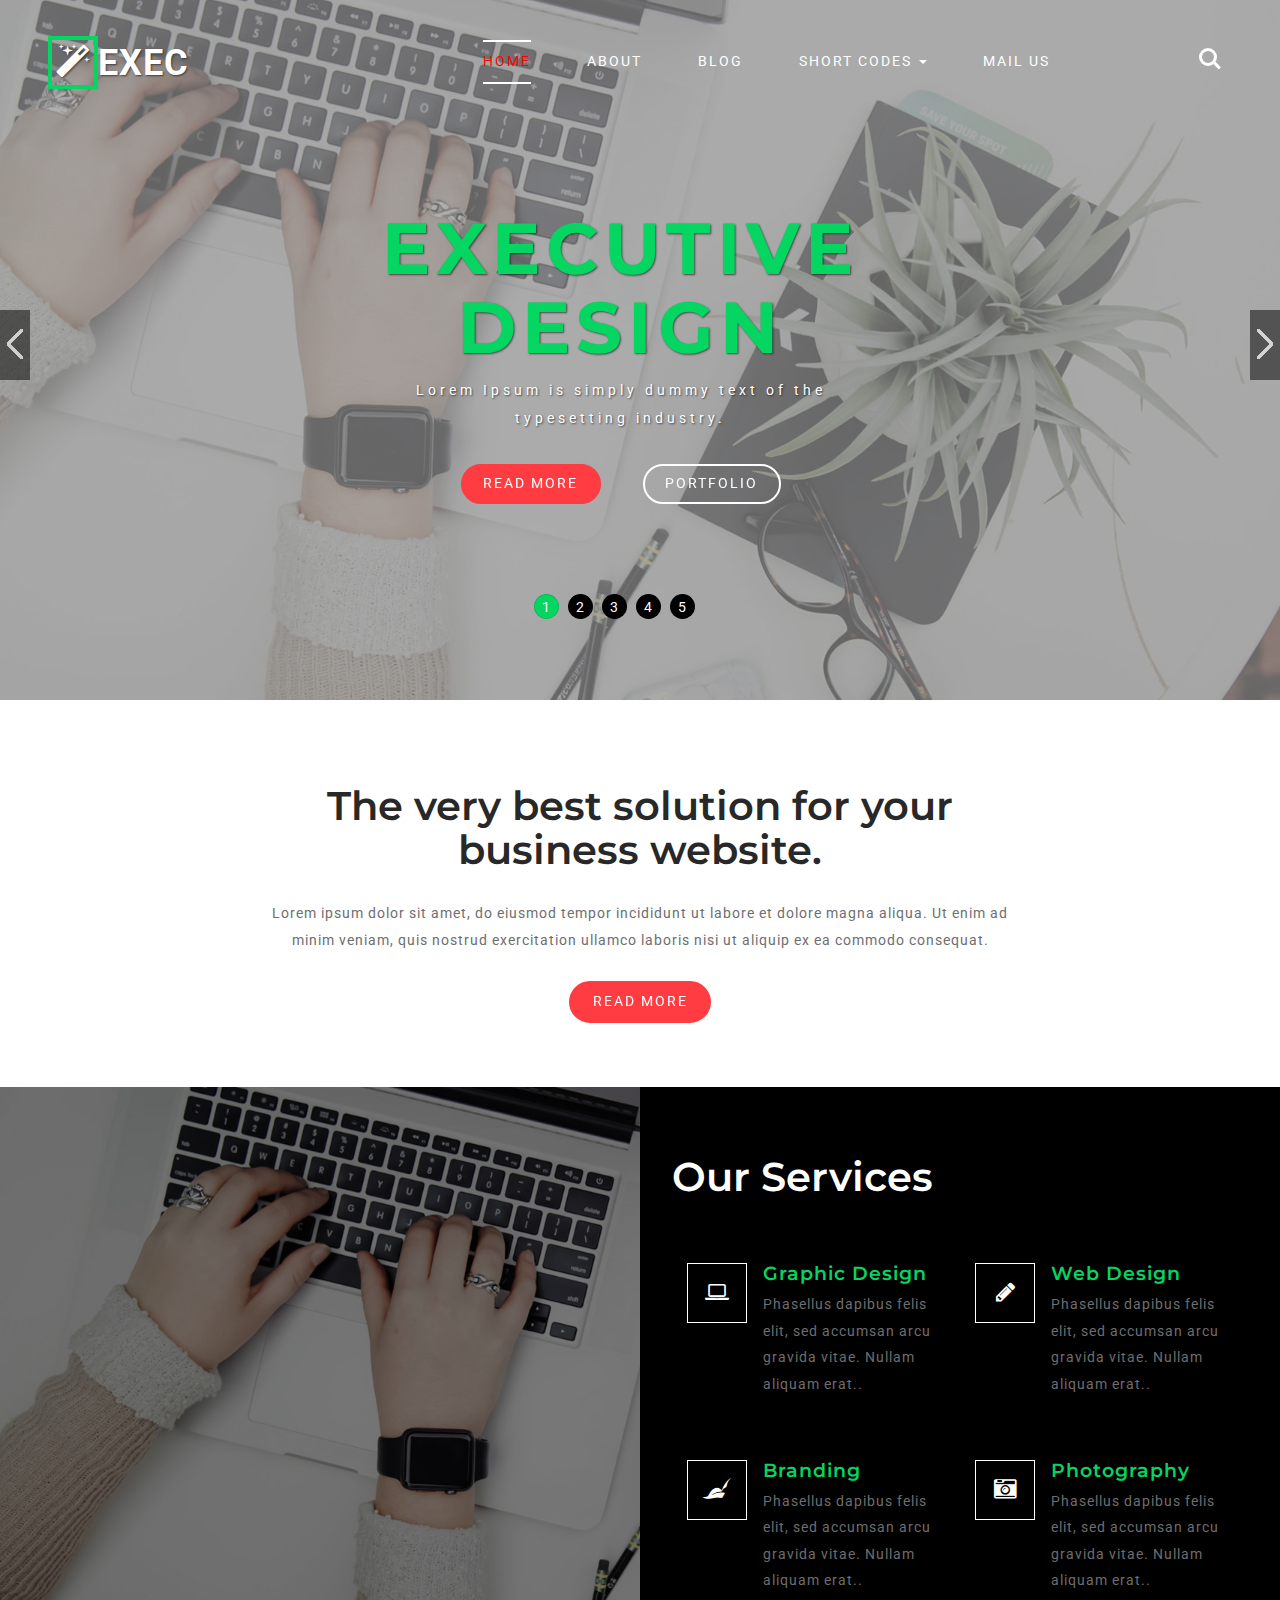
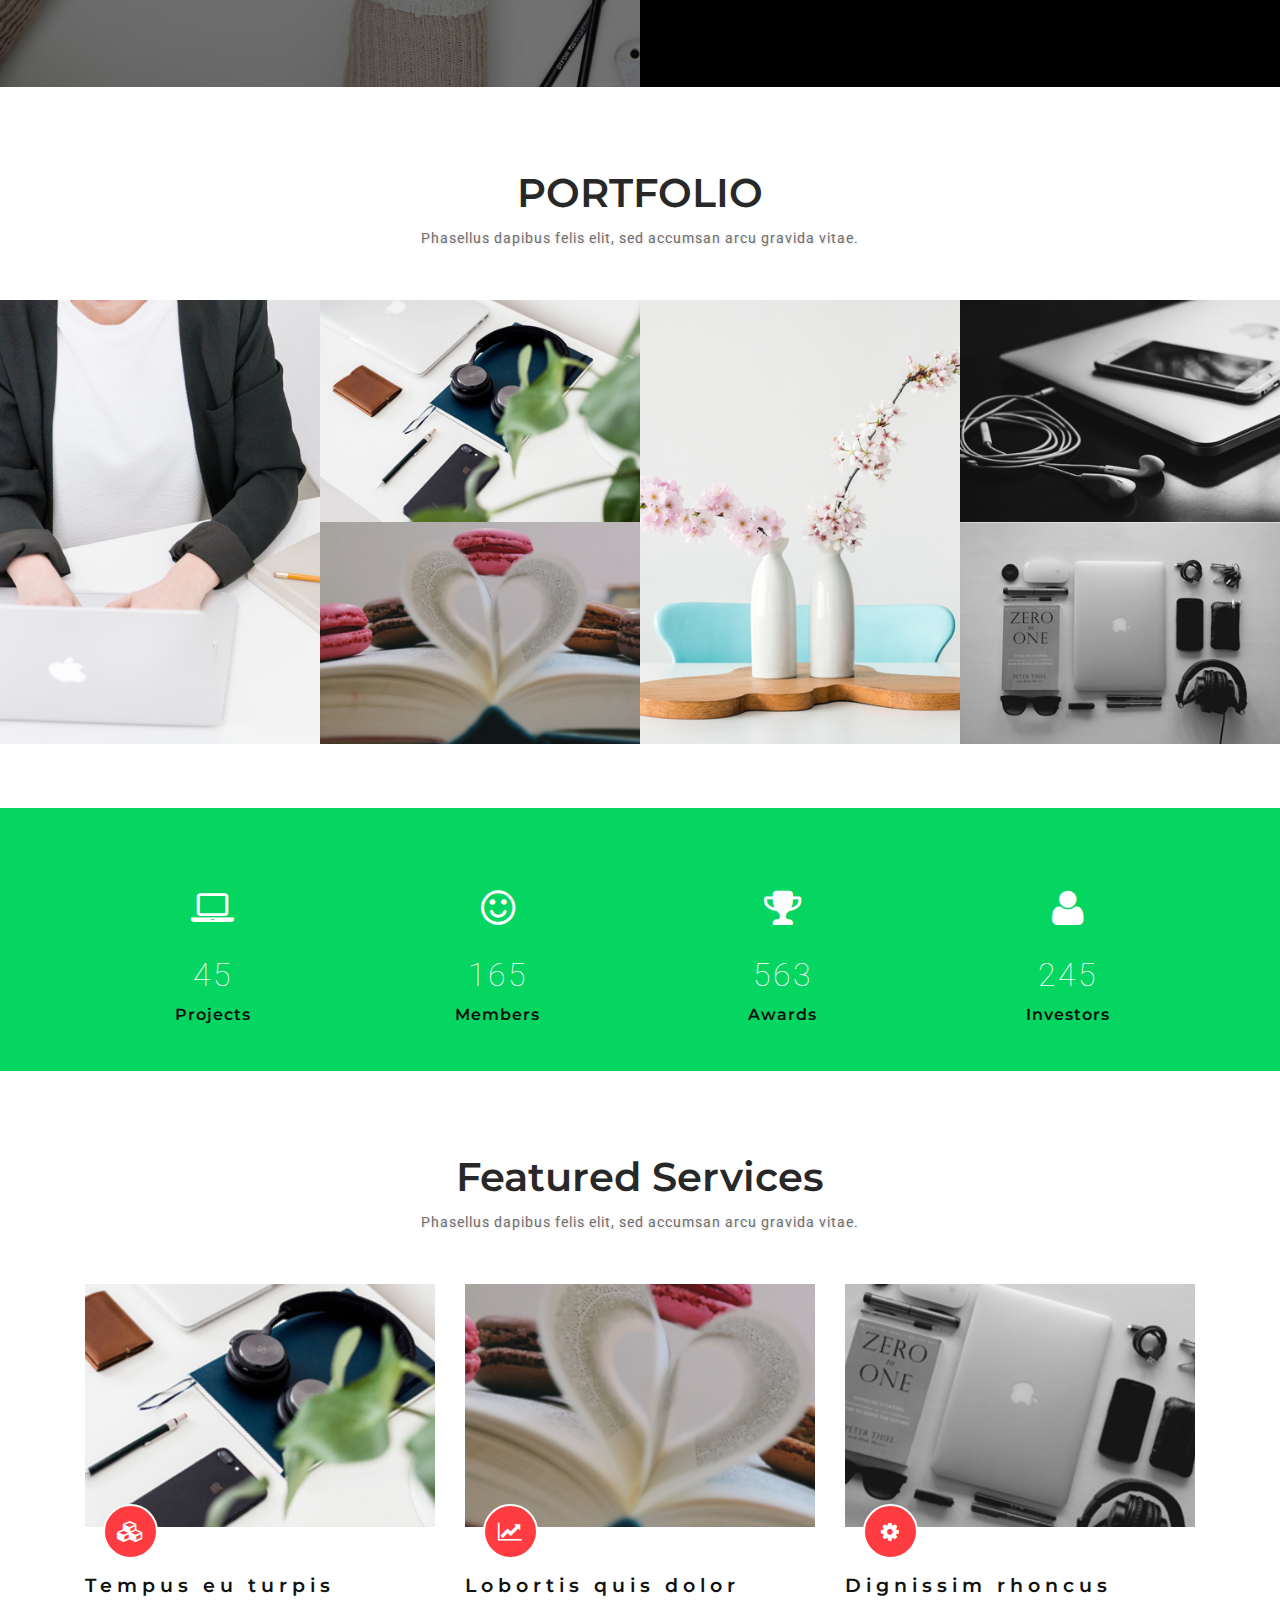
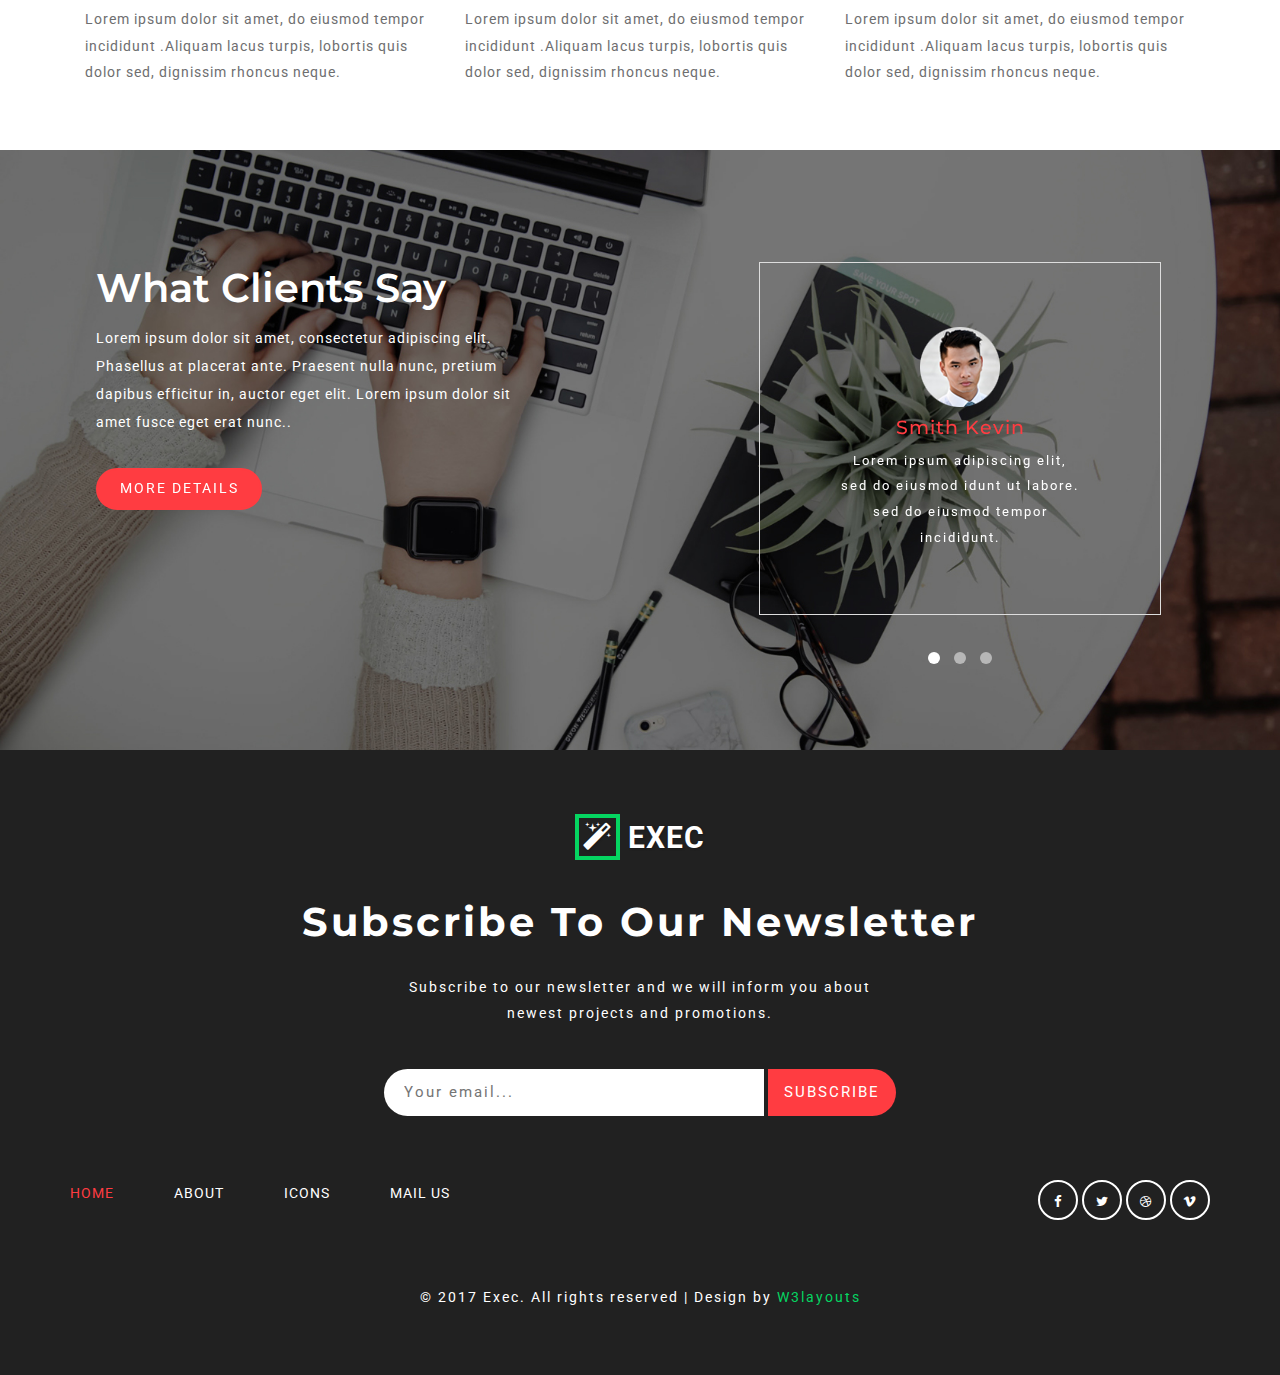
==== index.html @ f1c74ee4 "initial commit" ====
<!--A Design by W3layouts
Author: W3layout
Author URL: http://w3layouts.com
License: Creative Commons Attribution 3.0 Unported
License URL: http://creativecommons.org/licenses/by/3.0/
-->
<!DOCTYPE html>
<html lang="en">

<head>
	<title>Exec a Corporate Category Bootstrap responsive Website Template | Home :: w3layouts</title>
	<meta name="viewport" content="width=device-width, initial-scale=1">
	<meta charset="utf-8">
	<meta name="keywords" content="Exec Responsive web template, Bootstrap Web Templates, Flat Web Templates, Android Compatible web template, 
Smartphone Compatible web template, free webdesigns for Nokia, Samsung, LG, SonyEricsson, Motorola web design" />
	<script type="application/x-javascript">
		addEventListener("load", function () {
			setTimeout(hideURLbar, 0);
		}, false);

		function hideURLbar() {
			window.scrollTo(0, 1);
		}
	</script>
	<!-- bootstrap-css -->
	<link href="css/bootstrap.css" rel="stylesheet" type="text/css" media="all" />
	<!--// bootstrap-css -->
	<!-- css -->
	<link rel="stylesheet" href="css/style.css" type="text/css" media="all" />
	<!--// css -->
	<link rel="stylesheet" href="css/owl.carousel.css" type="text/css" media="all">
	<!-- font-awesome icons -->
	<link href="css/font-awesome.css" rel="stylesheet">
	<!-- //font-awesome icons -->
	<!-- font -->
	<link href="//fonts.googleapis.com/css?family=Montserrat:200,200i,300,400,400i,500,600,700" rel="stylesheet">
	<link href="//fonts.googleapis.com/css?family=Roboto:100,100i,300,300i,400,400i,500,500i,700,700i,900,900i" rel="stylesheet">
	<!-- //font -->

	<!-- light-box -->
	<link rel="stylesheet" href="css/poposlides.css">
	<!-- //light-box -->
</head>

<body>
	<div class="main_agileits" id="page">
		<div class="agile_wthree_nav">
			<nav class="navbar navbar-default">
				<div class="navbar-header navbar-left">
					<button type="button" class="navbar-toggle collapsed" data-toggle="collapse" data-target="#bs-example-navbar-collapse-1">
							<span class="sr-only">Toggle navigation</span>
							<span class="icon-bar"></span>
							<span class="icon-bar"></span>
							<span class="icon-bar"></span>
						</button>
					<h1><a class="navbar-brand" href="index.html"><span><i class="fa fa-magic" aria-hidden="true"></i></span>Exec</a></h1>
				</div>
				<!-- Collect the nav links, forms, and other content for toggling -->

				<div class="collapse navbar-collapse navbar-right" id="bs-example-navbar-collapse-1">
					<nav class="link-effect-8" id="link-effect-8">
						<ul class="nav navbar-nav">
							<li class="active"><a href="index.html">Home</a></li>
							<li><a href="about.html">About</a></li>
							<li><a href="blog.html">Blog</a></li>
							<li class="dropdown">
								<a href="#" class="dropdown-toggle" data-toggle="dropdown">Short Codes <b class="caret"></b></a>
								<ul class="dropdown-menu agile_short_dropdown">
									<li><a href="icons.html">Web Icons</a></li>
									<li><a href="typography.html">Typography</a></li>
								</ul>
							</li>
							<li><a href="mail.html">Mail Us</a></li>
						</ul>
					</nav>
				</div>
				<div class="agile_search">
					<!-- cd-search -->
					<div class="cd-main-header">
						<ul class="cd-header-buttons">
							<li><a class="cd-search-trigger" href="#cd-search"> <span></span></a></li>
						</ul>
						<!-- cd-header-buttons -->
					</div>
					<div id="cd-search" class="cd-search agileinfo">
						<form action="#" method="post">
							<input name="Search" type="search" placeholder="Click enter after typing...">
						</form>
					</div>
					<!-- //cd-search -->

				</div>
			</nav>

		</div>

		</nav>
		<div class="s1">
			<h3>Executive Design</h3>
			<p> Lorem Ipsum is simply dummy text of the typesetting industry.</p>
			<div class="w3-button">
				<div class="w3ls-button">
					<a href="single.html" class="hvr-shutter-out-vertical">Read More</a>
				</div>
				<div class="w3l-button">
					<a href="#portfolio" class="hvr-shutter-out-vertical scroll ">Portfolio</a>
				</div>
				<div class="clearfix"> </div>
			</div>

		</div>

		<div class="slides-box">
			<ul class="slides">
				<li style="background: url(images/banner.jpg) center">
				</li>
				<li style="background: url(images/banner1.jpg)center"></li>
				<li style="background: url(images/banner3.jpg) center"></li>
				<li style="background: url(images/banner2.jpg)center"></li>
				<li style="background: url(images/banner1.jpg)center"></li>
			</ul>
		</div>
	</div>
	<!-- /banner_bottom_w3ls_agile -->
	<div class="banner_bottom_w3ls_agile">
		<div class="banner_bottom_w3ls_info">
			<h2 class="agile_heading">The very best solution for your business website.</h2>
			<p>Lorem ipsum dolor sit amet, do eiusmod tempor incididunt ut labore et dolore magna aliqua. Ut enim ad minim veniam, quis
				nostrud exercitation ullamco laboris nisi ut aliquip ex ea commodo consequat.</p>
			<div class="agileits-button">
				<a href="single.html" class="read hvr-shutter-out-vertical">Read More</a>
			</div>
		</div>
	</div>
	<!-- //banner_bottom_w3ls_agile -->
	<!-- /services -->
	<div class="agile_services">
		<div class="col-md-6 agile_services_img_wthree">
		</div>
		<div class="col-md-6 agile_inner_grids">
			<h3 class="agile_heading two">Our Services</h3>
			<div class="w3ls-markets-grid_top">
				<div class="col-md-6 w3ls-markets-grid">
					<div class="agileits-icon-grid">
						<div class="icon-left">
							<i class="fa fa-laptop" aria-hidden="true"></i>
						</div>
						<div class="icon-right">
							<h5>Graphic Design </h5>
							<p>Phasellus dapibus felis elit, sed accumsan arcu gravida vitae. Nullam aliquam erat..</p>
						</div>
						<div class="clearfix"> </div>

					</div>
				</div>
				<div class="col-md-6 w3ls-markets-grid">
					<div class="agileits-icon-grid">
						<div class="icon-left">
							<i class="fa fa-pencil" aria-hidden="true"></i>
						</div>
						<div class="icon-right">
							<h5>Web Design</h5>
							<p>Phasellus dapibus felis elit, sed accumsan arcu gravida vitae. Nullam aliquam erat..</p>
						</div>
						<div class="clearfix"> </div>

					</div>
				</div>
				<div class="col-md-6 w3ls-markets-grid">
					<div class="agileits-icon-grid">
						<div class="icon-left">
							<i class="fa fa-pied-piper" aria-hidden="true"></i>
						</div>
						<div class="icon-right">
							<h5> Branding </h5>
							<p>Phasellus dapibus felis elit, sed accumsan arcu gravida vitae. Nullam aliquam erat..</p>
						</div>
						<div class="clearfix"> </div>

					</div>
				</div>
				<div class="col-md-6 w3ls-markets-grid">
					<div class="agileits-icon-grid">
						<div class="icon-left">
							<i class="fa fa-camera-retro" aria-hidden="true"></i>
						</div>
						<div class="icon-right">
							<h5>Photography</h5>
							<p>Phasellus dapibus felis elit, sed accumsan arcu gravida vitae. Nullam aliquam erat..</p>
						</div>
						<div class="clearfix"> </div>

					</div>
				</div>
				<div class="clearfix"> </div>
			</div>
		</div>
		<div class="clearfix"> </div>
	</div>
	<!-- //services -->
	<div class="portfolio-agileinfo" id="portfolio">
		<h3 class="agile_heading">Portfolio</h3>
		<p class="sub_cap">Phasellus dapibus felis elit, sed accumsan arcu gravida vitae.</p>
		<div class="agile_inner_info">
			<div class="agile_port_w3ls_info">
				<div class="col-md-6 portfolio-grids_left">
					<div class="col-md-6 portfolio-grids" data-aos="zoom-in">
						<a href="images/g1.jpg" class="b-link-stripe b-animate-go lightninBox" data-lb-group="1">
								<img src="images/g1.jpg" class="img-responsive" alt="w3ls" />
								<div class="b-wrapper two">
									<i class="fa fa-magic" aria-hidden="true"></i>
									
								</div>
							</a>
					</div>
					<div class="col-md-6 portfolio-grids" data-aos="zoom-in">
						<a href="images/g2.jpg" class="b-link-stripe b-animate-go lightninBox" data-lb-group="1">
								<img src="images/g2.jpg" class="img-responsive" alt="w3ls" />
								<div class="b-wrapper">
								<i class="fa fa-magic" aria-hidden="true"></i>
									
								</div>
							</a>
					</div>
					<div class="col-md-6 portfolio-grids" data-aos="zoom-in">
						<a href="images/g3.jpg" class="b-link-stripe b-animate-go lightninBox" data-lb-group="1">
								<img src="images/g3.jpg" class="img-responsive" alt="w3ls" />
								<div class="b-wrapper">
									<i class="fa fa-magic" aria-hidden="true"></i>
									
								</div>
							</a>
					</div>
				</div>
				<div class="col-md-6 portfolio-grids_left">
					<div class="col-md-6 portfolio-grids" data-aos="zoom-in">
						<a href="images/g5.jpg" class="b-link-stripe b-animate-go lightninBox" data-lb-group="1">
								<img src="images/g5.jpg" class="img-responsive" alt="w3ls" />
								<div class="b-wrapper two">
									<i class="fa fa-magic" aria-hidden="true"></i>
									
								</div>
							</a>
					</div>
					<div class="col-md-6 portfolio-grids" data-aos="zoom-in">
						<a href="images/g4.jpg" class="b-link-stripe b-animate-go lightninBox" data-lb-group="1">
								<img src="images/g4.jpg" class="img-responsive" alt="w3ls" />
								<div class="b-wrapper">
									<i class="fa fa-magic" aria-hidden="true"></i>
									
								</div>
							</a>
					</div>
					<div class="col-md-6 portfolio-grids" data-aos="zoom-in">
						<a href="images/g6.jpg" class="b-link-stripe b-animate-go lightninBox" data-lb-group="1">
								<img src="images/g6.jpg" class="img-responsive" alt="w3ls" />
								<div class="b-wrapper">
									<i class="fa fa-magic" aria-hidden="true"></i>
									
								</div>
							</a>
					</div>
				</div>
				<div class="clearfix"> </div>
			</div>
		</div>
	</div>
	<!-- stats -->
	<div class="stats" id="stats">
		<div class="container">
			<div class="agile_inner_info_stats">
				<div class="col-md-3 w3layouts_stats_left w3_counter_grid">
					<i class="fa fa-laptop" aria-hidden="true"></i>
					<p class="counter">45</p>
					<h3>Projects</h3>
				</div>
				<div class="col-md-3 w3layouts_stats_left w3_counter_grid1">
					<i class="fa fa-smile-o" aria-hidden="true"></i>
					<p class="counter">165</p>
					<h3>Members</h3>
				</div>
				<div class="col-md-3 w3layouts_stats_left w3_counter_grid2">
					<i class="fa fa-trophy" aria-hidden="true"></i>
					<p class="counter">563</p>
					<h3>Awards</h3>
				</div>
				<div class="col-md-3 w3layouts_stats_left w3_counter_grid3">
					<i class="fa fa-user" aria-hidden="true"></i>
					<p class="counter">245</p>
					<h3>Investors</h3>
				</div>
				<div class="clearfix"> </div>
			</div>
		</div>
	</div>
	<!-- //stats -->
	<!-- /services -->
	<div class="featured_services">
		<div class="container">
			<h3 class="agile_heading">Featured Services</h3>
			<p class="sub_cap">Phasellus dapibus felis elit, sed accumsan arcu gravida vitae.</p>
			<div class="agile_inner_info">
				<div class="col-md-4 w3_agile_services_grid">
					<div class="agile_services_grid">
						<div class="hover06 column">
							<div>
								<figure><img src="images/g2.jpg" alt=" " class="img-responsive"></figure>
							</div>
						</div>
						<div class="agile_services_grid_pos">
							<i class="fa fa-cubes" aria-hidden="true"></i>
						</div>
					</div>
					<h4>Tempus eu turpis</h4>
					<p>Lorem ipsum dolor sit amet, do eiusmod tempor incididunt .Aliquam lacus turpis, lobortis quis dolor sed, dignissim rhoncus
						neque.
					</p>
				</div>
				<div class="col-md-4 w3_agile_services_grid">
					<div class="agile_services_grid">
						<div class="hover06 column">
							<div>
								<figure><img src="images/g3.jpg" alt=" " class="img-responsive"></figure>
							</div>
						</div>
						<div class="agile_services_grid_pos">
							<i class="fa fa-line-chart" aria-hidden="true"></i>
						</div>
					</div>
					<h4>Lobortis quis dolor</h4>
					<p>Lorem ipsum dolor sit amet, do eiusmod tempor incididunt .Aliquam lacus turpis, lobortis quis dolor sed, dignissim rhoncus
						neque.
					</p>
				</div>
				<div class="col-md-4 w3_agile_services_grid">
					<div class="agile_services_grid">
						<div class="hover06 column">
							<div>
								<figure><img src="images/g6.jpg" alt=" " class="img-responsive"></figure>
							</div>
						</div>
						<div class="agile_services_grid_pos">
							<i class="fa fa-cog" aria-hidden="true"></i>
						</div>
					</div>
					<h4>Dignissim rhoncus</h4>
					<p>Lorem ipsum dolor sit amet, do eiusmod tempor incididunt .Aliquam lacus turpis, lobortis quis dolor sed, dignissim rhoncus
						neque.
					</p>
				</div>
				<div class="clearfix"> </div>
			</div>
		</div>
	</div>
	<!-- //services -->
	<!-- /testimonials-->
	<div class="agile_testimonials">
		<div class="col-md-6 testmonial_agile_info">
			<h3 class="agile_heading two">What Clients Say</h3>
			<p>Lorem ipsum dolor sit amet, consectetur adipiscing elit. Phasellus at placerat ante. Praesent nulla nunc, pretium dapibus
				efficitur in, auctor eget elit. Lorem ipsum dolor sit amet fusce eget erat nunc..</p>
			<div class="agileits-button two">
				<a href="single.html" class="read scroll hvr-shutter-out-vertical">More Details</a>
			</div>
		</div>
		<div class="col-md-6 clients_agile_slider">
			<div id="owl-demo" class="owl-carousel owl-theme">
				<div class="item">
					<div class="agile_tesimonials_content">
						<div class="about-midd-main">
							<img class="agile-img" src="images/t1.png" alt=" " class="img-responsive">
							<h4>Smith Kevin</h4>
							<p> Lorem ipsum adipiscing elit, sed do eiusmod idunt ut labore. sed do eiusmod tempor incididunt.</p>
						</div>
					</div>
				</div>
				<div class="item">
					<div class="agile_tesimonials_content">
						<div class="about-midd-main">
							<img class="agile-img" src="images/t2.png" alt=" " class="img-responsive">
							<h4>Laura Hill</h4>
							<p> Lorem ipsum adipiscing elit, sed do eiusmod idunt ut labore. sed do eiusmod tempor incididunt.</p>
						</div>
					</div>
				</div>
				<div class="item">
					<div class="agile_tesimonials_content">
						<div class="about-midd-main">
							<img class="agile-img" src="images/t3.png" alt=" " class="img-responsive">
							<h4>Thomson Doe</h4>
							<p> Lorem ipsum adipiscing elit, sed do eiusmod idunt ut labore. sed do eiusmod tempor incididunt.</p>
						</div>
					</div>
				</div>

			</div>
			<div class="clearfix"> </div>
		</div>
		<div class="clearfix"> </div>
	</div>
	<!-- //testimonials-->
	<!-- footer -->
	<div class="footer">
		<div class="container">
			<h2><a href="index.html"><i class="fa fa-magic" aria-hidden="true"></i>  Exec</a></h2>
			<h3>Subscribe To Our Newsletter</h3>
			<p class="footer_info_w3ls_agile">Subscribe to our newsletter and we will inform you about newest projects and promotions.</p>
			<form action="#" method="post">
				<input type="email" name="email" placeholder="Your email..." required="">
				<input type="submit" value="Subscribe">
			</form>
			<div class="agileits_w3layouts_nav">
				<div class="agileits_w3layouts_nav_left">
					<ul>
						<li class="active"><a href="index.html">Home</a></li>
						<li><a href="about.html">About</a></li>
						<li><a href="icons.html">Icons</a></li>
						<li><a href="mail.html">Mail Us</a></li>
					</ul>
				</div>
				<div class="agileits_w3layouts_nav_right">
					<ul>
						<li><a href="#" class="w3_agile_facebook"><i class="fa fa-facebook" aria-hidden="true"></i></a></li>
						<li><a href="#" class="agile_twitter"><i class="fa fa-twitter" aria-hidden="true"></i></a></li>
						<li><a href="#" class="w3_agile_dribble"><i class="fa fa-dribbble" aria-hidden="true"></i></a></li>
						<li><a href="#" class="w3_agile_vimeo"><i class="fa fa-vimeo" aria-hidden="true"></i></a></li>
					</ul>
				</div>
				<div class="clearfix"> </div>
			</div>
			<p>© 2017 Exec. All rights reserved | Design by <a href="http://w3layouts.com/">W3layouts</a></p>
		</div>
	</div>
	<!-- //footer -->
	<script src="js/jquery-2.1.4.min.js"></script>
	<script src="js/search.js"></script>
	<script src="js/poposlides.js">
	</script>
	<script>
		$(".slides").poposlides();
	</script>
		<!-- js for portfolio lightbox -->
	<script src="js/jquery.chocolat.js "></script>
	<link rel="stylesheet " href="css/chocolat.css " type="text/css " media="screen ">
	<!--light-box-files -->
	<script type="text/javascript ">
		$(function () {
			$('.portfolio-grids a').Chocolat();
		});
	</script>
	<!-- /js for portfolio lightbox -->
	<!-- stats -->
	<script src="js/jquery.waypoints.min.js"></script>
	<script src="js/jquery.countup.js"></script>
	<script>
		$('.counter').countUp();
	</script>
	<!-- //stats -->
	<!-- start-smooth-scrolling -->
	<script type="text/javascript" src="js/move-top.js"></script>
	<script type="text/javascript" src="js/easing.js"></script>
	<script type="text/javascript">
		jQuery(document).ready(function ($) {
			$(".scroll").click(function (event) {
				event.preventDefault();
				$('html,body').animate({
					scrollTop: $(this.hash).offset().top
				}, 1000);
			});
		});
	</script>
	<!-- start-smooth-scrolling -->
	<!-- here stars scrolling icon -->
	<script type="text/javascript">
		$(document).ready(function () {
			/*
				var defaults = {
				containerID: 'toTop', // fading element id
				containerHoverID: 'toTopHover', // fading element hover id
				scrollSpeed: 1200,
				easingType: 'linear' 
				};
			*/

			$().UItoTop({
				easingType: 'easeOutQuart'
			});

		});
	</script>
	<!-- //here ends scrolling icon -->


	<!-- carousel -->
	<script src="js/owl.carousel.js"></script>
	<script>
		$(document).ready(function () {
			$("#owl-demo").owlCarousel({
				items: 1,
				itemsDesktop: [768, 1],
				itemsDesktopSmall: [414, 1],
				lazyLoad: true,
				autoPlay: true,
				navigation: true,

				navigationText: false,
				pagination: true,

			});

		});
	</script>
	<!-- //carousel -->
	<script src="js/bootstrap.js"></script>
</body>

</html>
---- css/style.css ----
/*--A Design by W3layouts 
Author: W3layout
Author URL: http://w3layouts.com
License: Creative Commons Attribution 3.0 Unported
License URL: http://creativecommons.org/licenses/by/3.0/
--*/

body a {
	transition: 0.5s all;
	-webkit-transition: 0.5s all;
	-o-transition: 0.5s all;
	-moz-transition: 0.5s all;
	-ms-transition: 0.5s all;
	font-family: 'Roboto', sans-serif;
}

html,
body {
	font-size: 100%;
	font-family: 'Roboto', sans-serif;
}

body {
	background: #FFFFFF;
}

h1,
h2,
h3,
h4,
h5,
h6 {
	font-family: 'Montserrat', sans-serif;
}

p {
	margin: 0;
	letter-spacing: 1px;
	font-family: 'Roboto', sans-serif;
}

ul {
	margin: 0;
	padding: 0;
}

p,
ul,
ol {
	font-size: 14px;
	letter-spacing: 1px;
	color: #6e6e6f;
	line-height: 1.9em;
}

.background-video {
	position: fixed;
	background-size: cover;
	-webkit-background-size: cover;
	-moz-background-size: cover;
	-o-background-size: cover;
	width: 100%;
	height: 100%;
}

input[type="submit"],
a,
.nbs-flexisel-nav-left,
.nbs-flexisel-nav-right {
	transition: .5s ease-in;
	-webkit-transition: .5s ease-in;
	-moz-transition: .5s ease-in;
	-o-transition: .5s ease-in;
	-ms-transition: .5s ease-in;
}

a:hover {
	text-decoration: none;
}


/*-- nav --*/

.agile_wthree_nav {
	position: absolute;
	z-index: 999;
	width: 100%;
	margin: 0 auto;
	padding: 0em 3em;
}


/*-- nav --*/

.navbar-default {
	background: none;
	border: none;
}

.navbar {
	margin-bottom: 0;
}

.navbar-brand {
	font-size: 1em;
	line-height: 73px;
	text-transform: uppercase;
	letter-spacing: 1px;
	font-weight: bold;
	padding: 15px 0;
}

.navbar-brand span {
	line-height: 30px;
	padding: 0px 5px;
	display: inline-block;
	border: 4px solid #05d561;
}

.navbar-brand span i {
	line-height: 37px;
}

.navbar-default .navbar-brand,
.navbar-default .navbar-brand:hover,
.navbar-default .navbar-brand:focus {
	color: #0b0d0c;
}

.navbar-default .navbar-nav>.active>a,
.navbar-default .navbar-nav>.active>a:hover,
.navbar-default .navbar-nav>.active>a:focus {
	color: #ff0101;
	background: none;
}

.navbar-collapse {
	padding: 0;
	border-top: none;
	box-shadow: none;
}

.navbar-default .navbar-collapse,
.navbar-default .navbar-form {
	border: none;
}

.navbar-right {
	float: left !important;
	margin-right: 0;
	margin-left: 0em;
}

.navbar-nav {
	float: left;
	margin: 1.7em 0em 0 6em;
}

.navbar-default .navbar-nav>li>a:hover,
.navbar-default .navbar-nav>li>a:focus {
	color: #ff0101;
}

.nav>li>a {
	font-family: 'Cabin Condensed', sans-serif;
}

.agileits_w3layouts_sign_in {
	float: right;
	margin-top: 2em;
}

.agileits_w3layouts_sign_in a {
	padding: 0.6em 2em;
	color: #fff;
	background: #000;
	text-decoration: none;
	letter-spacing: 2px;
	border-radius: 4px;
	-webkit-border-radius: 4px;
	-o-border-radius: 4px;
	-moz-border-radius: 4px;
}

.agileits_w3layouts_sign_in a:hover {
	color: #ffce14;
}

nav.navbar.navbar-default {
	margin-top: 1em;
}

.navbar-default .navbar-nav>.open>a,
.navbar-default .navbar-nav>.open>a:hover,
.navbar-default .navbar-nav>.open>a:focus {
	background: none!important;
}

.navbar-default .navbar-nav>.open>a,
.navbar-default .navbar-nav>.open>a:hover,
.navbar-default .navbar-nav>.open>a:focus {
	color: #fff;
}

.navbar-default .navbar-brand,
.navbar-default .navbar-brand:hover,
.navbar-default .navbar-brand:focus {
	color: #fff;
}


/*-- //nav --*/

.agile_short_dropdown {
	border-radius: 0;
	background: #ffffff;
	text-align: center;
	padding: 0;
	border: none;
}

.agile_short_dropdown li a {
	text-transform: uppercase;
	color: #212121;
	font-size: 13px;
	font-weight: 600;
	padding: .8em 0;
}

.agile_short_dropdown>li>a:hover {
	color: #fff;
	text-decoration: none;
	background-color: #ff0101;
}

.link-effect-8 ul.nav li a {
	-moz-transition: ease-out 0.3s 0.1s;
	-o-transition: ease-out 0.3s 0.1s;
	-webkit-transition: ease-out 0.3s;
	-webkit-transition-delay: 0.1s;
	transition: ease-out 0.3s 0.1s;
}

.link-effect-8 ul.nav li a::before {
	height: 2px;
	width: 100%;
	background: #797878;
	content: "";
	position: absolute;
	left: 0;
	top: 0;
	visibility: hidden;
	-moz-transition: 0.3s;
	-o-transition: 0.3s;
	-webkit-transition: 0.3s;
	transition: 0.3s;
}

.link-effect-8 ul.nav li a::after {
	height: 2px;
	width: 100%;
	content: "";
	position: absolute;
	left: 0;
	top: 100%;
	visibility: hidden;
	-moz-transition: 0.3s;
	-o-transition: 0.3s;
	-webkit-transition: 0.3s;
	transition: 0.3s;
}

.link-effect-8 ul.nav li a:hover::before,
.navbar-default .navbar-nav>.active>a::before {
	visibility: visible;
	top: 100%;
	background: white;
}

.link-effect-8 ul.nav li a:hover::after,
.navbar-default .navbar-nav>.active>a::after {
	visibility: visible;
	top: 0;
	background: white;
}


/*-- //nav --*/


/*-- search --*/

.cd-main-header {
	/* Force Hardware Acceleration in WebKit */
	-webkit-transform: translateZ(0);
	-moz-transform: translateZ(0);
	-ms-transform: translateZ(0);
	-o-transform: translateZ(0);
	transform: translateZ(0);
}

.cd-main-header {
	-webkit-transition: -webkit-transform 0.3s;
	-moz-transition: -moz-transform 0.3s;
	-o-transition: transform 0.3s;
	-ms-transition: transform 0.3s;
	transition: transform 0.3s;
	position: relative;
}

.cd-main-content.nav-is-visible,
.cd-main-header.nav-is-visible {
	-webkit-transform: translateX(-260px);
	-moz-transform: translateX(-260px);
	-ms-transform: translateX(-260px);
	-o-transform: translateX(-260px);
	transform: translateX(-260px);
}

.nav-on-left .cd-main-content.nav-is-visible,
.nav-on-left .cd-main-header.nav-is-visible {
	-webkit-transform: translateX(260px);
	-moz-transform: translateX(260px);
	-ms-transform: translateX(260px);
	-o-transform: translateX(260px);
	transform: translateX(260px);
}

.cd-header-buttons {
	position: absolute;
	display: inline-block;
	top: 0px;
	right: 0%;
}

.cd-header-buttons li {
	display: inline-block;
}

.cd-search-trigger,
.cd-nav-trigger {
	position: relative;
	display: block;
	width: 44px;
	height: 44px;
	overflow: hidden;
	white-space: nowrap;
	color: transparent;
	z-index: 3;
}

.cd-search-trigger::before,
.cd-search-trigger::after {
	/* search icon */
	content: '';
	position: absolute;
	-webkit-transition: opacity 0.3s;
	-moz-transition: opacity 0.3s;
	transition: opacity 0.3s;
	/* Force Hardware Acceleration in WebKit */
	-webkit-transform: translateZ(0);
	-moz-transform: translateZ(0);
	-ms-transform: translateZ(0);
	-o-transform: translateZ(0);
	transform: translateZ(0);
	-webkit-backface-visibility: hidden;
	backface-visibility: hidden;
}

.cd-search-trigger::before {
	/* lens */
	top: 11px;
	left: 11px;
	width: 18px;
	height: 18px;
	-webkit-border-radius: 50%;
	-moz-border-radius: 50%;
	-o-border-radius: 50%;
	-ms-border-radius: 50%;
	border-radius: 50%;
	border: 3px solid #fff;
}

.cd-search-trigger::after {
	/* handle */
	height: 3px;
	width: 8px;
	background: #fff;
	bottom: 14px;
	right: 11px;
	-webkit-transform: rotate(45deg);
	-moz-transform: rotate(45deg);
	-ms-transform: rotate(45deg);
	-o-transform: rotate(45deg);
	transform: rotate(45deg);
}

.cd-search-trigger span {
	/* container for the X icon */
	position: absolute;
	height: 100%;
	width: 100%;
	top: 0;
	left: 0;
}

.cd-search-trigger span::before,
.cd-search-trigger span::after {
	/* close icon */
	content: '';
	position: absolute;
	display: inline-block;
	height: 3px;
	width: 22px;
	top: 50%;
	margin-top: -2px;
	left: 50%;
	margin-left: -11px;
	background: #fff;
	opacity: 0;
	/* Force Hardware Acceleration in WebKit */
	-webkit-transform: translateZ(0);
	-moz-transform: translateZ(0);
	-ms-transform: translateZ(0);
	-o-transform: translateZ(0);
	transform: translateZ(0);
	-webkit-backface-visibility: hidden;
	backface-visibility: hidden;
	-webkit-transition: opacity 0.3s, -webkit-transform 0.3s;
	-moz-transition: opacity 0.3s, -moz-transform 0.3s;
	transition: opacity 0.3s, transform 0.3s;
}

.cd-search-trigger span::before {
	-webkit-transform: rotate(45deg);
	-moz-transform: rotate(45deg);
	-ms-transform: rotate(45deg);
	-o-transform: rotate(45deg);
	transform: rotate(45deg);
}

.cd-search-trigger span::after {
	-webkit-transform: rotate(-45deg);
	-moz-transform: rotate(-45deg);
	-ms-transform: rotate(-45deg);
	-o-transform: rotate(-45deg);
	transform: rotate(-45deg);
}

.cd-search-trigger.search-is-visible::before,
.cd-search-trigger.search-is-visible::after {
	/* hide search icon */
	-moz-opacity: 0;
	opacity: 0;
}

.cd-search-trigger.search-is-visible span::before,
.cd-search-trigger.search-is-visible span::after {
	/* show close icon */
	-moz-opacity: 1;
	opacity: 1;
}

.cd-search-trigger.search-is-visible span::before {
	-webkit-transform: rotate(135deg);
	-moz-transform: rotate(135deg);
	-ms-transform: rotate(135deg);
	-o-transform: rotate(135deg);
	transform: rotate(135deg);
}

.cd-search-trigger.search-is-visible span::after {
	-webkit-transform: rotate(45deg);
	-moz-transform: rotate(45deg);
	-ms-transform: rotate(45deg);
	-o-transform: rotate(45deg);
	transform: rotate(45deg);
}

.cd-search {
	position: absolute;
	width: 100%;
	top: 100%;
	left: 0;
	z-index: 3;
	opacity: 0;
	visibility: hidden;
	-webkit-transition: opacity .3s 0s, visibility 0s .3s;
	-moz-transition: opacity .3s 0s, visibility 0s .3s;
	transition: opacity .3s 0s, visibility 0s .3s;
}

.cd-search input {
	border-radius: 0;
	border: none;
	background: rgba(0, 0, 0, 0.75);
	width: 100%;
	padding: 0 4%;
	-webkit-appearance: none;
	-moz-appearance: none;
	-ms-appearance: none;
	-o-appearance: none;
	font-size: 1em;
	padding: 1.3em 2em;
	color: #545151;
	font-weight: 300;
	letter-spacing: 4px;
}

.cd-search input::-webkit-input-placeholder {
	color: #fff !important;
}

.cd-search input::-moz-placeholder {
	color: #fff !important;
}

.cd-search input:-moz-placeholder {
	color: #fff !important;
}

.cd-search input:-ms-input-placeholder {
	color: #fff !important;
}

.cd-search input:focus {
	outline: none;
}

.cd-search.is-visible {
	-moz-opacity: 1;
	opacity: 1;
	visibility: visible;
	-webkit-transition: opacity .3s 0s, visibility 0s 0s;
	-moz-transition: opacity .3s 0s, visibility 0s 0s;
	-o-transition: opacity .3s 0s, visibility 0s 0s;
	-ms-transition: opacity .3s 0s, visibility 0s 0s;
	transition: opacity .3s 0s, visibility 0s 0s;
}


/*-- //search --*/


/*-- animation css --*/

@-webkit-keyframes fadeInDown {
	0% {
		opacity: 0;
		-webkit-transform: translateY(-20px);
		-moz-transform: translateY(-20px);
		-o-transform: translateY(-20px);
		-ms-transform: translateY(-20px);
		transform: translateY(-20px);
	}
	100% {
		opacity: 1;
		-webkit-transform: translateY(0);
		-moz-transform: translateY(0);
		-o-transform: translateY(0);
		-ms-transform: translateY(0);
		transform: translateY(0);
	}
}

@keyframes fadeInDown {
	0% {
		opacity: 0;
		-webkit-transform: translateY(-20px);
		-ms-transform: translateY(-20px);
		-moz-transform: translateY(-20px);
		-o-transform: translateY(-20px);
		transform: translateY(-20px);
	}
	100% {
		opacity: 1;
		-webkit-transform: translateY(0);
		-ms-transform: translateY(0);
		-moz-transform: translateY(0);
		-o-transform: translateY(0);
		transform: translateY(0);
	}
}

.fadeInDown {
	-webkit-animation-name: fadeInDown;
	-moz-animation-name: fadeInDown;
	-o-animation-name: fadeInDown;
	-ms-animation-name: fadeInDown;
	animation-name: fadeInDown;
}

@keyframes fadeInRight {
	0% {
		opacity: 0;
		-webkit-transform: translateX(20px);
		-ms-transform: translateX(20px);
		-moz-transform: translateX(20px);
		-o-transform: translateX(20px);
		transform: translateX(20px);
	}
	100% {
		opacity: 1;
		-webkit-transform: translateX(0);
		-ms-transform: translateX(0);
		-moz-transform: translateX(0);
		-o-transform: translateX(0);
		transform: translateX(0);
	}
}

.fadeInRight {
	-webkit-animation-name: fadeInRight;
	-moz-animation-name: fadeInRight;
	-o-animation-name: fadeInRight;
	-ms-animation-name: fadeInRight;
	animation-name: fadeInRight;
}

@-webkit-keyframes fadeInRightBig {
	0% {
		opacity: 0;
		-webkit-transform: translateX(2000px);
		-moz-transform: translateX(2000px);
		-o-transform: translateX(2000px);
		-ms-transform: translateX(2000px);
		transform: translateX(2000px);
	}
	100% {
		opacity: 1;
		-webkit-transform: translateX(0);
		-moz-transform: translateX(0);
		-o-transform: translateX(0);
		-ms-transform: translateX(0);
		transform: translateX(0);
	}
}


/*-- //animation css --*/


/*--placeholder-color--*/

.agile_search input[type="search"]::-webkit-input-placeholder {
	color: #fff !important;
}

.agile_search {
	margin-top: 1.3em;
}


/*--//placeholder-color--*/


/*-- banner --*/

.main_agileits {
	position: relative;
}

.s1 {
	position: absolute;
	z-index: 10;
	left: 29%;
	top: 27%;
	width: 39%;
}

.s1 h3 {
	color: #05d561;
	font-size: 5em;
	font-weight: 700;
	text-transform: uppercase;
	text-align: center;
	letter-spacing: 6px;
	line-height: 1.1em;
	text-shadow: 1px 1px 2px rgba(23, 22, 22, 0.66);
}

.s1 p {
	margin: 0;
	font-size: 0.9em;
	text-align: center;
	color: #fff;
	letter-spacing: 4px;
	text-shadow: 1px 1px 2px rgba(23, 22, 22, 0.66);
}

.s1 span {
	display: block;
	font-family: Arial;
	font-size: 25px;
	color: #666;
	text-align: center;
}

.pagination>li:last-child>a,
.pagination>li:last-child>span {
	border-radius: 50%;
}

.pagination>li:first-child>a,
.pagination>li:first-child>span {
	border-radius: 50%;
}

.pagination>li>a,
.pagination>li>span {
	position: relative;
	float: left;
	padding: 6px 6px;
	border: 1px solid rgba(0, 0, 0, 0.12);
}

ul.pagination {
	left: 48%!important;
	bottom: 8%!important;
}

.w3-button {
	margin: 2em auto 0;
	text-align: center;
	width: 47%;
}

.w3ls-button {
	float: left;
}

.w3l-button {
	float: right;
}

.w3ls-button a,
.w3l-button a,
.w3ls-about-left a {
    text-decoration: none;
    padding: .6em 1.5em;
    background: #ff3c41;
    text-align: center;
    border: solid 2px #ff3c41;
    letter-spacing: 2px;
    text-transform: uppercase;
    color: #fff;
    font-size: 0.85em;
    border-radius: 30px;
	-webkit-border-radius: 30px;
	-o-border-radius: 30px;
	-moz-border-radius: 30px;
	-ms-border-radius: 30px;
}

.w3l-button a {
	border: solid 2px #FFFFFF;
	background: none;
}

.w3l-button a:focus {
	outline: none;
}

.w3l-button a:hover {
	background: #ff3c41;
	border: solid 2px #ff3c41;
}

.w3ls-button a:hover {
	background: none;
	border: solid 2px #ffffff;
	color: #ffffff;
}


/* Shutter Out Vertical */

.hvr-shutter-out-vertical {
	display: inline-block;
	vertical-align: middle;
	-webkit-transform: perspective(1px) translateZ(0);
	transform: perspective(1px) translateZ(0);
	box-shadow: 0 0 1px transparent;
	position: relative;
	background: #e1e1e1;
	-webkit-transition-property: color;
	transition-property: color;
	-webkit-transition-duration: 0.3s;
	transition-duration: 0.3s;
	border-radius: 30px;
}

.hvr-shutter-out-vertical:before {
	content: "";
	position: absolute;
	z-index: -1;
	top: 0;
	bottom: 0;
	left: 0;
	right: 0;
	background: rgba(208, 210, 218, 0.22);
	-webkit-transform: scaleY(0);
	transform: scaleY(0);
	-webkit-transform-origin: 50%;
	transform-origin: 50%;
	-webkit-transition-property: transform;
	transition-property: transform;
	-webkit-transition-duration: 0.3s;
	transition-duration: 0.3s;
	-webkit-transition-timing-function: ease-out;
	transition-timing-function: ease-out;
	border-radius: 30px;
}

.hvr-shutter-out-vertical:hover,
.hvr-shutter-out-vertical:focus,
.hvr-shutter-out-vertical:active {
	color: white;
}

.hvr-shutter-out-vertical:hover:before,
.hvr-shutter-out-vertical:focus:before,
.hvr-shutter-out-vertical:active:before {
	-webkit-transform: scaleY(1);
	transform: scaleY(1);
}


/*-- nav --*/

.navbar-default {
	background: none;
	border: none;
}

.navbar {
	margin-bottom: 0;
}

.navbar-brand {
	font-size: 1em;
	line-height: 27px;
	text-transform: uppercase;
	letter-spacing: 1px;
	font-weight: bold;
	padding: 0px 0;
	color: #fff;
	text-shadow: 1px 1px 2px rgba(23, 22, 22, 0.66);
}

.navbar-brand span {
	line-height: 30px;
	padding: 4px;
	display: inline-block;
	border: 4px solid #05d561;
}

.navbar-default .navbar-brand,
.navbar-default .navbar-brand:hover,
.navbar-default .navbar-brand:focus {
	color: #0b0d0c;
}

.navbar-default .navbar-nav>.active>a,
.navbar-default .navbar-nav>.active>a:hover,
.navbar-default .navbar-nav>.active>a:focus {
	color: #ff0101;
	background: none;
}

.navbar-nav>li>a {
	padding: 0;
	font-weight: 400;
	line-height: 3;
	letter-spacing: 2px;
	color: #fff;
	margin-right: 4em;
	font-family: 'Roboto', sans-serif;
	text-transform: uppercase;
}

.navbar-default .navbar-nav>li>a {
	color: #fff;
}

.navbar-collapse {
	padding: 0;
	border-top: none;
	box-shadow: none;
}

.navbar-default .navbar-collapse,
.navbar-default .navbar-form {
	border: none;
}

.navbar-right {
	float: left;
	margin-right: 0;
	margin-left: 0em;
}

.navbar-nav {
	float: left;
	margin: 1.7em 0em 0 28em;
}

.navbar-default .navbar-nav>li>a:hover,
.navbar-default .navbar-nav>li>a:focus,
li.active a {
	color: #ff3c41;
}

.agileits_w3layouts_sign_in {
	float: right;
	margin-top: 2em;
}

.agileits_w3layouts_sign_in a {
	padding: 0.6em 2em;
	color: #fff;
	background: #000;
	text-decoration: none;
	letter-spacing: 2px;
	border-radius: 4px;
	-webkit-border-radius: 4px;
	-o-border-radius: 4px;
	-moz-border-radius: 4px;
}

.agileits_w3layouts_sign_in a:hover {
	color: #ffce14;
}

nav.navbar.navbar-default {
	margin-top: 1em;
}

.navbar-default .navbar-nav>li>a:hover,
.navbar-default .navbar-nav>li>a:focus {
	background: none!important;
}

.navbar-default .navbar-brand,
.navbar-default .navbar-brand:hover,
.navbar-default .navbar-brand:focus {
	color: #fff;
}


/*-- //nav --*/

.agile_short_dropdown {
	border-radius: 0;
	background: #ffffff;
	text-align: center;
	padding: 0;
	border: none;
}

.agile_short_dropdown li a {
	text-transform: uppercase;
	color: #212121;
	font-size: 13px;
	font-weight: 600;
	padding: .8em 0;
}

.agile_short_dropdown li a:before,
.agile_short_dropdown li a:after {
	display: none;
}

.agile_short_dropdown>li>a:hover {
	color: #fff!important;
	text-decoration: none;
	background-color: #ff3c41;
}


/*-- nav-effect --*/


/*-- /banner-bottom --*/

.banner_bottom_w3ls_agile,
.portfolio-agileinfo,
.featured_services {
	padding: 5em 0;
}

h2.agile_heading,
h3.agile_heading {
	color: #282828!important;
	font-size: 3em;
	font-weight: 600;
}

h3.agile_heading.two {
	color: #fff!important;
}

.banner_bottom_w3ls_info {
	margin: 0 auto;
	text-align: center;
	width: 60%;
}

.banner_bottom_w3ls_info p {
	margin: 2em 0;
}

.agileits-button {
	text-align: center;
}

.agileits-button a {
	text-decoration: none;
	padding: .6em 1.5em;
	background: #ff3c41;
	text-align: center;
	border: solid 2px #ff3c41;
	letter-spacing: 2px;
	text-transform: uppercase;
	color: #fff;
	font-size: 0.9em;
	border-radius: 30px !important;
}


/*-- //banner-bottom --*/


/*--services--*/

.agile_services_img_wthree {
	background: url(../images/banner.jpg) no-repeat 0px 0px;
	background-size: cover;
	-webkit-background-size: cover;
	-moz-background-size: cover;
	-o-background-size: cover;
	-moz-background-size: cover;
	min-height: 600px;
}

.agile_services {
	background: #000;
}

.icon-left {
	float: left;
	width: 60px;
	height: 60px;
	text-align: center;
	padding: 1.2em 0 0 0;
	margin-right: 1em;
	border: 1px solid #fff;
}

.icon-right {
	float: left;
	width: 70%;
}

.icon-left i.fa {
	color: #fff;
	font-size: 1.4em;
	line-height: 19px;
	-webkit-transition: 0.5s all;
	-moz-transition: 0.5s all;
	-ms-transition: 0.5s all;
	-o-transition: 0.5s all;
	transition: 0.5s all;
}

.icon-right h5 {
	color: #05d561;
	font-size: 1.4em;
	margin: 0;
	font-weight: 600;
	letter-spacing: 1px;
	-webkit-transition: 0.5s all;
	-moz-transition: 0.5s all;
	-ms-transition: 0.5s all;
	-o-transition: 0.5s all;
	transition: 0.5s all;
}

.icon-right p {
	margin: 0.5em 0 1em 0;
}

.w3ls-markets-grid:hover .icon-left {
	webkit-animation: fa-spin 3s infinite linear;
	animation: fa-spin 3s infinite linear;
	background: #ff3c41;
	border: 1px solid #ff3c41;
}

.agileits-icon-grid a:focus {
	outline: none;
}

.agileits-icon-grid:hover .icon-left i {
	color: #fff;
}

.agileits-icon-grid:hover .icon-right h5 {
	color: #ff3c41;
}

.agile_inner_grids {
	padding: 4em 2em 3em 2em;
}

.w3ls-markets-grid {
	margin: 0 0 3em 0;
}

.w3ls-markets-grid_top {
	margin-top: 4em;
}


/*--//Services--*/


/*-- portfolio section --*/

.agile_inner_info {
	margin-top: 3em;
}

p.sub_cap {
	text-align: center;
	text-shadow: 1px 1px 2px rgba(154, 153, 153, 0.37);
}

.portfolio-agileinfo h3.text-center {
	font-size: 40px;
	font-weight: normal;
	color: #000;
	padding-bottom: 50px;
}

.portfolio-agileinfo .portfolio-grids a {
	display: block;
	overflow: hidden;
	position: relative;
}

.portfolio-agileinfo .portfolio-grids img.img-responsive {
	width: 100%;
}

.portfolio-agileinfo .b-wrapper {
	background: rgba(253, 43, 48, 0.74);
	position: absolute;
	width: 100%;
	height: 100%;
	bottom: -100%;
	left: 0;
	padding: 6.5em 0 0 0;
	transition: .5s all;
	text-align: center;
}

.portfolio-agileinfo .b-wrapper.two {
	padding: 15.5em 0 0 0;
}

.portfolio-agileinfo .portfolio-grids a:hover .b-wrapper {
	bottom: 0%;
}

.portfolio-agileinfo i {
	margin: 0 auto;
	text-align: center;
	color: #fff;
	font-size: 2em;
	border: 1px solid rgba(255, 255, 255, 0.58);
	padding: 10px;
}

.portfolio-agileinfo .b-wrapper h5 {
	font-size: 25px;
	font-weight: normal;
	color: #fff;
	text-align: center;
	padding: 14px 0;
}

.portfolio-agileinfo .b-wrapper p {
	font-size: 14px;
	color: #fff;
	font-weight: 400;
	line-height: 1.8em;
	text-align: center;
}

.portfolio-agileinfo .gallery-grids {
	margin: 0;
}

.portfolio-agileinfo h3 {
	text-align: center;
	font-size: 35px;
	text-transform: uppercase;
	color: #000;
}

.portfolio-grids {
	padding: 0;
}

.portfolio-grids_left {
	padding: 0;
}

.portfolio-grids img {
	width: 100%;
}


/*-- /portfolio section --*/


/*-- //featured_services --*/

.featured_services {
	text-align: center;
}

.w3_agile_services_grid {
	text-align: left;
}

.w3_service_grid_left_grid {
	width: 120px;
	height: 120px;
	border: 1px solid #212121;
	margin: 0 auto;
	padding-top: 1em;
	position: relative;
	overflow: hidden;
}

.w3_service_grid_left_grid img {
	margin: 0 auto;
}

.w3l_service_grid_left h4 {
	font-size: 1.1em;
	color: #fff;
	font-weight: 600;
	margin: 1em 0;
	letter-spacing: 3px;
	line-height: 1.5em;
	text-transform: uppercase;
}

.w3l_service_grid_left p {
	color: #fff;
	line-height: 2em;
	margin-bottom: 1.5em;
}

.w3_agile_service_more a {
	font-size: 1.2em;
	color: #212121;
	letter-spacing: 2px;
	text-decoration: none;
}

.w3_agile_service_more a i {
	padding-left: 1em;
	color: #48b7ec;
}

.w3_agile_service_more a:hover {
	color: #48b7ec;
}

.w3_agile_service_more a:hover i {
	color: #212121;
}

.w3_service_grid_left_grid img {
	transition: transform 0.5s;
	transform: scale(1.10);
	-webkit-transform: scale(1.10);
	-moz-transform: scale(1.10);
	-o-transform: scale(1.10);
	-ms-transform: scale(1.10);
}

.w3l_service_grid_left:hover .w3_service_grid_left_grid img {
	transform: scale(1);
	-webkit-transform: scale(1);
	-moz-transform: scale(1);
	-o-transform: scale(1);
	-ms-transform: scale(1);
}

.w3l_service_grid_left:hover .w3_service_grid_left_grid {
	border: 1px solid #48b7ec;
}

.agile_services_grid_pos {
	position: absolute;
	bottom: -13%;
	left: 5%;
	width: 55px;
	height: 55px;
	background: #ff3c41;
	border-radius: 50px;
	border: 2px solid #fff;
	text-align: center;
}

.agile_services_grid_pos i {
	font-size: 1.3em;
	color: #fff;
	line-height: 2.5em;
}

.agile_services_grid figure {
	margin: 0;
	padding: 0;
	overflow: hidden;
}


/* Rotate */

.hover06 figure img {
	-ms-transform: rotate(15deg) scale(1.4);
	-o-transform: rotate(15deg) scale(1.4);
	-moz-transform: rotate(15deg) scale(1.4);
	-webkit-transform: rotate(15deg) scale(1.4);
	transform: rotate(15deg) scale(1.4);
	-webkit-transition: .3s ease-in-out;
	transition: .3s ease-in-out;
	-moz-transition: .3s ease-in-out;
	-o-transition: .3s ease-in-out;
	-ms-transition: .3s ease-in-out;
}

.hover06 figure:hover img,
.w3_agile_services_grid:hover .hover06 figure img {
	-webkit-transform: rotate(0) scale(1);
	transform: rotate(0) scale(1);
	-moz-transform: rotate(0) scale(1);
	-o-transform: rotate(0) scale(1);
	-ms-transform: rotate(0) scale(1);
}

.agile_services_grid {
	position: relative;
}

.w3_agile_services_grid h4 {
	font-size: 1.2em;
	letter-spacing: 5px;
	color: #111;
	font-weight: 600;
	margin: 2.5em 0 0.5em;
}


/*-- //featured_services --*/


/*-- stats --*/

.w3layouts_stats_left {
	text-align: center;
}

.w3layouts_stats_left p {
	font-size: 2em;
	font-weight: 100;
	letter-spacing: 2px;
	color: #fff;
	margin: 0.5em 0 0 0;
}

.w3layouts_stats_left h3 {
	font-size: 1em;
	color: #101010;
	letter-spacing: 1px;
	margin: 0;
	font-weight: 600;
}

.w3layouts_stats_left i {
	font-size: 2.5em;
	color: #fff;
}

.w3l_stats_bottom_grid_left img {
	margin: 0 auto;
}

.stats {
	text-align: center;
	background: #05d561;
	padding: 3em 0;
}

.agile_inner_info_stats {
	margin-top: 2em;
}


/*-- //stats --*/


/*-- /clients --*/

.agile_testimonials {
	background: url(../images/banner.jpg) no-repeat 0px 0px;
	background-size: cover;
	min-height: 600px;
}

.testmonial_agile_info {
	padding: 6em 10em;
}

.agileits-button.two {
	text-align: left;
	margin-top: 2em;
}

.testmonial_agile_info p {
	color: #fff;
	margin: 1em 0;
	line-height: 2em;
}

.agile_tesimonials_content {
	text-align: center;
	padding: 4em 5em;
	border: 1px solid #ddd;
	width: 66%;
	margin: 7em auto 1em;
}

.agile_tesimonials_content p {
	color: #FFFFFF;
	font-size: .8em;
	margin: 0;
	line-height: 2em;
	letter-spacing: 2px;
}

.agile_tesimonials_content h4 {
	color: #ff3c41;
	font-size: 1.2em;
	letter-spacing: 1px;
}


/*-- //clients --*/


/*-- /inner_agile_pages --*/

.inner_agile_pages {
	background: url(../images/banner.jpg) no-repeat 0px 0px;
	background-size: cover;
	-webkit-background-size: cover;
	-moz-background-size: cover;
	-o-background-size: cover;
	-moz-background-size: cover;
	min-height: 300px;
}

ul.w3_short li {
	display: inline-block;
	text-transform: uppercase;
	color: #030408;
	font-size: 0.9em;
	font-weight: 500;
	letter-spacing: 2px;
}

ul.w3_short li a {
	color: #05d561;
	text-decoration: none;
}

.services-breadcrumb {
	padding: 1em 0;
	background: #f5f5f5;
	text-align: center;
}

.services-breadcrumb ul li span {
	padding: 0 1.5em;
}

ul.w3_short {
	text-align: left;
}

.agile_inner_breadcrumb {
	padding: 0 4em;
}

h3.agile_heading.inner {
	text-align: center;
}


/*-- icons --*/

.grid_3.grid_4.w3_agileits_icons_page {
	margin: 0;
}

ul.bs-glyphicons-list li:hover {
	background: #000;
	transition: 0.5s all;
	-webkit-transition: 0.5s all;
	-o-transition: 0.5s all;
	-ms-transition: 0.5s all;
	-moz-transition: 0.5s all;
}

ul.bs-glyphicons-list li:hover span {
	color: #fff;
}

.codes a {
	color: #999;
}

.row.fontawesome-icon-list {
	margin: 0;
}

.icon-box {
	padding: 8px 15px;
	background: rgba(149, 149, 149, 0.18);
	margin: 1em 0 1em 0;
	border: 5px solid #ffffff;
	text-align: left;
	-moz-box-sizing: border-box;
	-webkit-box-sizing: border-box;
	box-sizing: border-box;
	font-size: 13px;
	transition: 0.5s all;
	-webkit-transition: 0.5s all;
	-o-transition: 0.5s all;
	-ms-transition: 0.5s all;
	-moz-transition: 0.5s all;
	cursor: pointer;
}

.icon-box:hover {
	background: #000;
	transition: 0.5s all;
	-webkit-transition: 0.5s all;
	-o-transition: 0.5s all;
	-ms-transition: 0.5s all;
	-moz-transition: 0.5s all;
}

.icon-box:hover i.fa {
	color: #fff !important;
}

.icon-box:hover a.agile-icon {
	color: #fff !important;
}

.codes .bs-glyphicons li {
	float: left;
	width: 12.5%;
	height: 115px;
	padding: 10px;
	line-height: 1.4;
	text-align: center;
	font-size: 12px;
	list-style-type: none;
}

.codes .bs-glyphicons .glyphicon {
	margin-top: 5px;
	margin-bottom: 10px;
	font-size: 24px;
}

.codes .glyphicon {
	position: relative;
	top: 1px;
	display: inline-block;
	font-family: 'Glyphicons Halflings';
	font-style: normal;
	font-weight: 400;
	line-height: 1;
	-webkit-font-smoothing: antialiased;
	-moz-osx-font-smoothing: grayscale;
	color: #777;
}

.codes .bs-glyphicons .glyphicon-class {
	display: block;
	text-align: center;
	word-wrap: break-word;
}

h3.icon-subheading {
	font-size: 25px;
	color: #ff3c41 !important;
	margin: 30px 0 15px;
	font-weight: 400;
	letter-spacing: 1px;
}

h3.agileits-icons-title {
	text-align: center;
	font-size: 35px;
	color: #000;
	font-weight: 300;
}

.icons a {
	color: #999;
}

.icon-box i {
	margin-right: 10px !important;
	font-size: 20px !important;
	color: #282a2b !important;
}

.bs-glyphicons li {
	float: left;
	width: 18%;
	height: 115px;
	padding: 10px;
	line-height: 1.4;
	text-align: center;
	font-size: 12px;
	list-style-type: none;
	background: rgba(149, 149, 149, 0.18);
	margin: 1%;
	cursor: pointer;
}

.bs-glyphicons .glyphicon {
	margin-top: 5px;
	margin-bottom: 10px;
	font-size: 24px;
	color: #282a2b;
}

.glyphicon {
	position: relative;
	top: 1px;
	display: inline-block;
	font-family: 'Glyphicons Halflings';
	font-style: normal;
	font-weight: 400;
	line-height: 1;
	-webkit-font-smoothing: antialiased;
	-moz-osx-font-smoothing: grayscale;
	color: #777;
}

.bs-glyphicons .glyphicon-class {
	display: block;
	text-align: center;
	word-wrap: break-word;
}

@media (max-width:1080px) {
	.icon-box {
		width: 33.33%;
	}
}

@media (max-width:991px) {
	h3.agileits-icons-title {
		font-size: 28px;
	}
	h3.icon-subheading {
		font-size: 22px;
	}
	.icon-box {
		width: 50%;
		float: left;
	}
}

@media (max-width:768px) {
	h3.agileits-icons-title {
		font-size: 28px;
	}
	h3.icon-subheading {
		font-size: 25px;
	}
	.row {
		margin-right: 0;
		margin-left: 0;
	}
	.icon-box {
		margin: 0;
	}
}

@media (max-width: 640px) {
	.icon-box {
		float: left;
		width: 50%;
	}
	h3.icon-subheading {
		font-size: 22px;
	}
	.grid_3.grid_4.w3_agileits_icons_page {
		margin-top: 0;
	}
}

@media (max-width: 480px) {
	.bs-glyphicons li {
		width: 31%;
	}
	h3.agileits-icons-title {
		font-size: 25px;
	}
	h3.icon-subheading {
		font-size: 19px;
	}
}

@media (max-width: 414px) {
	h3.agileits-icons-title {
		font-size: 23px;
	}
	h3.icon-subheading {
		font-size: 18px;
	}
	.bs-glyphicons li {
		width: 31.33%;
	}
}

@media (max-width: 384px) {
	.icon-box {
		float: none;
		width: 100%;
	}
}

@media (max-width: 375px) {
	.w3_agileits_icons_page {
		margin: 0 !important;
	}
}


/*-- //icons --*/


/*--Typography--*/

.well {
	font-weight: 300;
	font-size: 14px;
}

.list-group-item {
	font-weight: 300;
	font-size: 14px;
}

li.list-group-item1 {
	font-size: 14px;
	font-weight: 300;
}

.typo p {
	margin: 0;
	font-size: 14px;
	font-weight: 300;
}

.show-grid [class^=col-] {
	background: #fff;
	text-align: center;
	margin-bottom: 10px;
	line-height: 2em;
	border: 10px solid #f0f0f0;
}

.show-grid [class*="col-"]:hover {
	background: #e0e0e0;
}

.grid_3 {
	margin-bottom: 2em;
}

.xs h3,
h3.m_1 {
	color: #000;
	font-size: 1.7em;
	font-weight: 300;
	margin-bottom: 1em;
}

.grid_3 p {
	color: #999;
	font-size: 0.85em;
	margin-bottom: 1em;
	font-weight: 300;
}

.grid_4 {
	background: none;
	margin-top: 50px;
}

.label {
	font-weight: 300 !important;
	border-radius: 4px;
}

.grid_5 {
	background: none;
	padding: 2em 0;
}

.grid_5 h3,
.grid_5 h2,
.grid_5 h1,
.grid_5 h4,
.grid_5 h5,
h3.hdg,
h3.bars {
	margin-bottom: 1em;
	color: #ff3c41;
	letter-spacing: 1px;
}

.table>thead>tr>th,
.table>tbody>tr>th,
.table>tfoot>tr>th,
.table>thead>tr>td,
.table>tbody>tr>td,
.table>tfoot>tr>td {
	border-top: none !important;
}

.tab-content>.active {
	display: block;
	visibility: visible;
}

.pagination>.active>a,
.pagination>.active>span,
.pagination>.active>a:hover,
.pagination>.active>span:hover,
.pagination>.active>a:focus,
.pagination>.active>span:focus {
	z-index: 0;
}

.badge-primary {
	background-color: #03a9f4;
}

.badge-success {
	background-color: #8bc34a;
}

.badge-warning {
	background-color: #ffc107;
}

.badge-danger {
	background-color: #e51c23;
}

.grid_3 p {
	line-height: 2em;
	color: #888;
	font-size: 0.9em;
	margin-bottom: 1em;
	font-weight: 300;
}

.bs-docs-example {
	margin: 1em 0;
}

section#tables p {
	margin-top: 1em;
}

.tab-container .tab-content {
	border-radius: 0 2px 2px 2px;
	border: 1px solid #e0e0e0;
	padding: 16px;
	background-color: #ffffff;
}

.table td,
.table>tbody>tr>td,
.table>tbody>tr>th,
.table>tfoot>tr>td,
.table>tfoot>tr>th,
.table>thead>tr>td,
.table>thead>tr>th {
	padding: 15px!important;
}

.table>thead>tr>th,
.table>tbody>tr>th,
.table>tfoot>tr>th,
.table>thead>tr>td,
.table>tbody>tr>td,
.table>tfoot>tr>td {
	font-size: 0.9em;
	color: #999;
	border-top: none !important;
}

.tab-content>.active {
	display: block;
	visibility: visible;
}

.label {
	font-weight: 300 !important;
}

.label {
	padding: 4px 6px;
	border: none;
	text-shadow: none;
}

.alert {
	font-size: 0.85em;
}

h1.t-button,
h2.t-button,
h3.t-button,
h4.t-button,
h5.t-button {
	line-height: 2em;
	margin-top: 0.5em;
	margin-bottom: 0.5em;
}

li.list-group-item1 {
	line-height: 2.5em;
}

.input-group {
	margin-bottom: 20px;
}

.in-gp-tl {
	padding: 0;
}

.in-gp-tb {
	padding-right: 0;
}

.list-group {
	margin-bottom: 48px;
}

ol {
	margin-bottom: 44px;
}

h2.typoh2 {
	margin: 0 0 10px;
}

@media (max-width:800px) {
	.grid_3.grid_5.w3ls,
	.grid_3.grid_5.w3l,
	.grid_3.grid_5.agileits,
	.grid_3.grid_5.agileinfo,
	.grid_3.grid_5.wthree {
		margin: 0;
	}
}

@media (max-width:768px) {
	.grid_5 {
		padding: 0 0 1em;
	}
	.grid_3 {
		margin-bottom: 0em;
	}
	.grid_3.grid_5.w3l {
		margin-top: 1.5em;
	}
}

@media (max-width:640px) {
	h1,
	.h1,
	h2,
	.h2,
	h3,
	.h3 {
		margin-top: 0px;
		margin-bottom: 0px;
	}
	.grid_5 h3,
	.grid_5 h2,
	.grid_5 h1,
	.grid_5 h4,
	.grid_5 h5,
	h3.hdg,
	h3.bars {
		margin-bottom: .5em;
	}
	.progress {
		height: 10px;
		margin-bottom: 10px;
	}
	ol.breadcrumb li,
	.grid_3 p,
	ul.list-group li,
	li.list-group-item1 {
		font-size: 14px;
	}
	.breadcrumb {
		margin-bottom: 25px;
	}
	.well {
		font-size: 14px;
		margin-bottom: 10px;
	}
	h2.typoh2 {
		font-size: 1.5em;
	}
	.label {
		font-size: 60%;
	}
	.in-gp-tl {
		padding: 0 1em;
	}
	.in-gp-tb {
		padding-right: 1em;
	}
	.list-group {
		margin-bottom: 20px;
	}
}

@media (max-width:480px) {
	.grid_5 h3,
	.grid_5 h2,
	.grid_5 h1,
	.grid_5 h4,
	.grid_5 h5,
	h3.hdg,
	h3.bars {
		font-size: 1.2em;
	}
	.table h1 {
		font-size: 26px;
	}
	.table h2 {
		font-size: 23px;
	}
	.table h3 {
		font-size: 20px;
	}
	.label {
		font-size: 53%;
	}
	.alert,
	p {
		font-size: 14px;
	}
	.pagination {
		margin: 20px 0 0px;
	}
	.grid_3.grid_4.w3layouts {
		margin-top: 0;
	}
}

@media (max-width: 320px) {
	.grid_4 {
		margin-top: 18px;
	}
	h3.title {
		font-size: 1.6em;
	}
	.alert,
	p,
	ol.breadcrumb li,
	.grid_3 p,
	.well,
	ul.list-group li,
	li.list-group-item1,
	a.list-group-item {
		font-size: 13px;
	}
	.alert {
		padding: 10px;
		margin-bottom: 10px;
	}
	.list-group {
		margin-bottom: 10px;
	}
	.well {
		padding: 10px;
	}
	.nav>li>a {
		font-size: 14px;
	}
	table.table.table-striped,
	.table-bordered,
	.bs-docs-example {
		display: none;
	}
}


/*-- //typography --*/


/*-- blog --*/

.w3agile_blog_left_grid_l {
	float: left;
	width: 100px;
	height: 100px;
	background: #05d561;
	text-align: center;
	padding-top: .7em;
}

.w3agile_blog_left_grid_r {
	float: right;
	width: 80%;
	text-align: left;
}

.w3agile_blog_left_grid_l p {
	color: #fff;
	text-transform: uppercase;
}

.w3agile_blog_left_grid_l h4 {
	font-size: 1.5em;
	margin: .2em 0;
	color: #fff;
}

.w3agile_blog_left_grid_r h3 {
	font-size: 1.5em;
	color: #212121;
	text-transform: capitalize;
	border-bottom: 1px solid #DBDBDB;
	padding-bottom: .5em;
}

.w3agile_blog_left_grid_r h3 a {
	color: #212121;
	text-decoration: none;
}

.w3agile_blog_left_grid_r h3 span {
	display: inline-block;
	padding: .3em .5em;
	background: #e0dfdf;
	color: #212121;
	font-size: .5em;
	letter-spacing: 1px;
}

.w3agile_blog_left_grid_r ul {
	padding: 1em 0 0;
}

.w3agile_blog_left_grid_r ul li {
	display: inline-block;
	color: #212121;
}

.w3agile_blog_left_grid_r ul li i {
	padding: 0 1.5em;
}

.w3agile_blog_left_grid_r ul li span {
	color: #F44336;
	padding-right: 1em;
}

.w3agile_blog_left_grid_r ul li a {
	color: #212121;
	text-decoration: none;
}

.w3agile_blog_left_grid_r ul li a:hover {
	color: #F44336;
}

.w3agile_blog_left_grid_sub1 {
	position: relative;
	margin: 2em 0 2em 0;
}

.w3agile_blog_left_grid_sub1_pos p {
	line-height: 2em;
	z-index: 999;
}

.w3agile_blog_left_grid_sub1 i {
	font-size: 2em;
	color: #0e0e0e;
}

.agileits_more1 a {
	color: #212121 !important;
	margin: 0 !important;
}

.w3agile_blog_left_grid:nth-child(2) {
	margin: 3em 0;
}

ul.pagination.w3_pagination {
	margin: 4em 0 0;
}

.pagination>.active>a,
.pagination>.active>span,
.pagination>.active>a:hover,
.pagination>.active>span:hover,
.pagination>.active>a:focus,
.pagination>.active>span:focus {
	color: #212121;
	background-color: #212121;
	border-color: #212121;
}

.pagination>li>a,
.pagination>li>span {
	color: #212121;
}

.agileits_search input[type="email"] {
	outline: none;
	border: 1px solid #999;
	background: none;
	color: #212121;
	padding: 10px 15px;
	width: 80%;
	float: left;
	font-size: 14px;
	border-top-left-radius: 25px;
	border-bottom-left-radius: 25px;
	letter-spacing: 2px;
}

.agileits_search input[type="submit"] {
	outline: none;
	border: 1px solid #05d561;
	background: #05d561;
	color: #212121;
	padding: 10px 0;
	width: 20%;
	font-size: 14px;
	text-transform: uppercase;
	font-weight: 600;
	border-top-right-radius: 25px;
	border-bottom-right-radius: 25px;
	border-left: none;
}

.agileits_search input[type="submit"]:hover {
	background: #212121;
	color: #fff;
}

.agile_author,
.w3ls_recent_posts {
	margin: 3em 0;
}

ul.pagination.w3_pagination li a {
	padding: 10px 15px !important;
}

.agile_author h3,
.wthree_faq h3,
.agileits_comment h3,
.w3agile_similar_posts h3,
.w3ls_recent_posts h3,
.w3l_categories h3,
.agileinfo_calender h3 {
	text-transform: capitalize;
	font-size: 1.4em;
	color: #212121;
	padding-bottom: .5em;
	border-bottom: 1px solid #DFDFDF;
	letter-spacing: 1px;
}

.agile_author_grid {
	padding: 2.5em 1.5em 1.5em;
	background: #f5f5f5;
	position: relative;
	margin: 5em 0 0;
}

.agile_author_grid p {
	line-height: 2em;
	text-align: center;
}

.agile_author_grid_pos {
	position: absolute;
	top: -38%;
	left: 40%;
	width: 80px;
	height: 80px;
}

.pa_italic i {
	left: -1em;
	font-size: 11px;
	color: #000;
}

.pa_italic span {
	display: none;
}

.collapsed span {
	display: inline-block;
	left: -1em;
	font-size: 11px;
	color: #000;
}

.collapsed i {
	display: none;
}

.panel-heading {
	padding: 10px 35px;
}

.panel-title {
	font-size: 1em;
	color: #fff;
	text-transform: capitalize;
	text-decoration: none;
}

.panel-default {
	border-color: #FFF;
	background: #f5f5f5;
}

.panel-default>.panel-heading {
	border-color: #FFF;
	color: #fff;
	background-color: #8D8D8D;
}

.panel-body {
	padding: 2em;
	font-size: 14px;
	line-height: 2em;
	color: #666;
}

a.pa_italic label {
	cursor: pointer;
	font-weight: 500;
}

a.pa_italic:focus {
	outline: none;
	text-decoration: none;
}

.panel-default>.panel-heading+.panel-collapse>.panel-body {
	border-top-color: transparent;
}

.wthree_panel {
	margin: 2em 0 0;
}

.agileits_recent_posts_gridl {
	float: left;
	width: 30%;
}

.agileits_recent_posts_gridr {
	float: right;
	width: 65%;
}

.agileits_recent_posts_gridr h4 a {
	font-size: 1em;
	text-decoration: none;
	color: #212121;
	line-height: 1.5em;
	text-transform: capitalize;
}

.agileits_recent_posts_gridr h4 a:hover {
	color: #999;
}

.agileits_recent_posts_gridr ul li {
	display: inline-block;
	margin-right: 1.5em;
	color: #999;
}

.agileits_recent_posts_gridr ul li:last-child {
	margin: 0;
}

.agileits_recent_posts_gridr ul li span {
	padding-right: .5em;
	color: #F44336;
}

.agileits_recent_posts_gridr ul li a {
	color: #999;
	text-decoration: none;
}

.agileits_recent_posts_gridr ul li a:hover {
	color: #ff9900;
}

.agileits_recent_posts_gridr h4 {
	margin: 1em 0 0;
}

.agileits_recent_posts_grid:nth-child(2) {
	margin: 2em 0 1em;
}

.agileits_recent_posts_grid:nth-child(3) {
	margin: 0em 0 1em;
}

.w3l_categories ul {
	padding: 2em 0 0;
}

.w3l_categories ul li {
	display: block;
	margin-bottom: 1.5em;
}

.w3l_categories ul li:last-child {
	margin: 0;
}

.w3l_categories ul li a {
	color: #212121;
	text-transform: capitalize;
	text-decoration: none;
}

.w3l_categories ul li a:hover {
	color: #F44336;
}

.w3l_categories ul li a span {
	padding-right: 1em;
	color: #F44336;
}

.agileinfo_calender_grid {
	margin: 2em 0 0;
}

.wthree_faq,
.agileits_comment {
	margin: 3em 0 0;
}


/*-- //blog --*/


/*-- single --*/

.w3agile_blog_left_grid_sub2 p {
	color: #05d561;
	line-height: 2em;
	font-style: italic;
}

.w3agile_blog_left_grid1_left ul li {
	color: #212121;
	margin-bottom: 1.5em;
	display: block;
	text-transform: uppercase;
}

.w3agile_blog_left_grid1_left ul li span {
	color: #F44336;
	padding-right: 1.5em;
}

.w3agile_blog_left_grid1 {
	margin: 3em 0;
}

.w3agile_blog_left_grid1_left {
	padding-left: 0;
}

.w3agile_blog_left_grid1_left ul li:last-child {
	margin-bottom: 0;
}

.w3agile_blog_left_grid1_w3:nth-child(2) {
	margin: 2em 0 0;
}

.w3agile_similar_post_left {
	padding-left: 0;
}

.w3agile_similar_post_grid {
	margin: 2em 0 0;
}

.w3agile_similar_post_left_grid {
	position: relative;
}

.w3agile_similar_post_left_grid_pos {
	position: absolute;
	bottom: -15%;
	right: 5%;
}

.w3agile_similar_post_left h4 a {
	text-transform: capitalize;
	font-size: 1em;
	color: #212121;
	text-decoration: none;
	display: block;
	margin: 2em 0 .5em;
}

.w3agile_similar_post_left h4 a:hover {
	color: #999;
}

.w3agile_similar_post_left ul li {
	display: inline-block;
}

.w3agile_similar_post_left ul li a {
	color: #999;
	text-decoration: none;
}

.w3agile_similar_post_left ul li a:hover {
	color: #212121;
}

.w3agile_similar_post_left ul li span {
	padding-right: 0.5em;
	color: #F44336;
}

.w3agile_similar_post_left ul li i {
	padding: 0 1em;
}

.w3agile_similar_post_left p {
	margin: 1em 0 0;
	color: #999;
	line-height: 2em;
}

.agileits_comment_grid {
	margin: 2em 0 0;
}

.agileits_comment_grid_left {
	padding-left: 0;
}

.agileits_comment_grid_left input[type="text"],
.agileits_comment_grid_left input[type="email"],
.agileits_comment_grid_left textarea {
	outline: none;
	background: #f5f5f5;
	padding: 10px;
	font-size: 14px;
	color: #212121;
	width: 100%;
	border: 1px solid #DDD;
}

.w3_in {
	margin-top: 1em;
}

.agileits_comment_grid_left input[type="email"] {
	margin-bottom: 1em;
}

.agileits_comment_grid_left label {
	font-size: 14px;
	color: #212121;
	margin-bottom: 0.6em;
	font-weight: 500;
}

.agileits_comment_grid_left label span {
	color: #F44336;
}

.agileits_comment_grid_left textarea {
	min-height: 146px;
	resize: none;
}

.agileits_comment_grid input[type="submit"] {
	background: #ff3c41;
	padding: 12px 0;
	font-size: 15px;
	color: #fff;
	width: 100%;
	border: none;
	text-transform: uppercase;
	margin: 1em 0 0;
	letter-spacing: 1px;
	outline: none;
}

.agileits_comment_grid input[type="submit"]:hover {
	background: #212121;
	color: #fff;
}

.w3agile_blog_left_grid_sub1.single {
	margin: 2em 0 2em 0;
}

ul.w3_pagination li {
	display: inline-block;
	list-style: none;
}

ul.w3_pagination li a {
	padding: 11px 15px;
	margin-right: 4px;
	color: #111;
	border: 1px solid #ddd;
}

ul.w3_pagination li a:hover {
	background: #05d561;
	border: solid 1px #05d561;
}

ul.w3_pagination {
	margin-top: 4em;
}

a.active_p {
	background: #05d561;
}


/*-- //single --*/


/*-- contact --*/

.w3layouts_mail_grid input[type="text"],
.w3layouts_mail_grid input[type="email"],
.w3layouts_mail_grid textarea {
	outline: none;
	padding: 14px;
	font-size: 14px;
	color: #212121;
	background: #f5f5f5;
	width: 100%;
	border: 1px solid #e4e2e2;
	margin-bottom: 1em;
	letter-spacing: 2px;
}

.w3layouts_mail_grid textarea {
	min-height: 170px;
	width: 100% !important;
}

.w3layouts_mail_grid input[type="submit"],
.w3layouts_mail_grid input[type="reset"] {
	outline: none;
	padding: 15px 0;
	font-size: 16px;
	color: #fff;
	font-weight: 600;
	background: #05d561;
	width: 100%;
	border: none;
	text-transform: uppercase;
	letter-spacing: 2px;
}

.w3layouts_mail_grid input[type="submit"]:hover,
.w3layouts_mail_grid input[type="reset"]:hover {
	background: #ff3c41;
	color: #fff;
}

.agile_map iframe {
	width: 100%;
	min-height: 400px;
	border: none;
}

.contact-grid-agile-w3 i {
	color: #fff;
	font-size: 33px;
}

.contact-grid-agile-w3 {
	background: #171616;
	text-align: center;
	width: 32%;
	padding: 2em 1em;
}

.contact-grid-agile-w3:nth-child(2) {
	margin: 0 1%;
}

.contact-grid-agile-w3 h4 {
	color: #2fdab8;
	font-size: 1.3em;
	margin: 20px 0;
	letter-spacing: 1px;
	font-weight: 700;
	text-transform: uppercase;
}

.contact-grid-agile-w3 p {
	color: #fff;
	font-size: 14px;
	line-height: 2em;
}

.contact-grid-agile-w3 p a {
	color: #fff;
	text-decoration: none;
}

.contact-grid-agile-w3 p span {
	display: block;
}

.mail-agileits-w3layouts i {
	color: #fff;
	font-size: 18px;
	float: left;
	width: 50px;
	height: 50px;
	border: 2px solid #ddd;
	text-align: center;
	line-height: 49px;
}

.mail-agileits-w3layouts {
	margin-top: 2em;
}

.agileits_w3layouts_nav_right.contact {
	float: left;
	margin-top: 1.7em;
}

.contact-right a:hover {
	color: #2fdab8;
}

.contact-right span,
.contact-right a {
	font-size: 15px;
	text-decoration: none;
	color: #555;
	outline: none;
}

.contact-right {
	padding-left: 1em;
	float: left;
	width: 65%;
}

.contact-form input[type="text"],
.contact-form input[type="email"],
.contact-form textarea {
	font-size: 15px;
	letter-spacing: 1px;
	color: #fff;
	padding: 0.5em 1em;
	border: 0;
	width: 100%;
	border-bottom: 1px solid #dcdcdc;
	background: none;
	-webkit-appearance: none;
	outline: none;
	border-radius: 00px 30px 30px 0px;
	-webkit-border-radius: 00px 30px 30px 0px;
	-moz-border-radius: 00px 30px 30px 0px;
	-moz-border-radius: 00px 30px 30px 0px;
	-ms-border-radius: 00px 30px 30px 0px;
}

.contact-form input[type="submit"] {
	border: none;
	padding: 0.8em 2.5em;
	font-size: 15px;
	outline: none;
	text-transform: uppercase;
	font-weight: 700;
	letter-spacing: 1px;
	background: #2fdab8;
	color: #fff;
	border-radius: 00px 30px 30px 0px;
	-webkit-border-radius: 00px 30px 30px 0px;
	-moz-border-radius: 00px 30px 30px 0px;
	-moz-border-radius: 00px 30px 30px 0px;
	-ms-border-radius: 00px 30px 30px 0px;
}

.contact-right p {
	font-weight: 600;
	color: #ff3c41;
	font-size: 0.9em;
	letter-spacing: 2px;
}

.contact-right span {
	color: #cecaca;
	font-size: 0.9em;
	line-height: 1.8em;
	letter-spacing: 1px;
}

.address-grid h4,
h4.white-w3ls {
	font-weight: 600;
	font-size: 1.2em;
	color: #fff;
	letter-spacing: 1px;
}

h4.white-w3ls {
	color: #fff;
	margin-bottom: 1em;
}

.agile_info_mail_img_info {
	background: #0e0e0e;
	padding: 2em 2em;
}

.agile_info_mail_img {
	background: url(../images/contact.jpg) no-repeat 0px 0px;
	background-size: cover;
	-webkit-background-size: cover;
	-moz-background-size: cover;
	-o-background-size: cover;
	-moz-background-size: cover;
	min-height: 437px;
	margin-left: 1%;
	width: 65%;
}

.w3layouts_mail_grid {
	margin: 3em 0 0 0;
}

.wthree_contact_left_grid {
	padding-left: 0;
}


/*-- //contact --*/


/*-- //inner_agile_pages --*/


/*-- footer --*/

.footer {
	padding: 4em 0;
	background: #212121;
}

.footer h2 a {
	font-size: 1em;
	text-transform: uppercase;
	letter-spacing: 1px;
	font-weight: bold;
	padding: 0px 0;
	color: #fff!important;
	text-shadow: 1px 1px 2px rgba(23, 22, 22, 0.66);
}

.footer h2 a i {
	line-height: 30px;
	padding: 4px;
	display: inline-block;
	border: 4px solid #05d561;
}

.footer h2 {
	text-align: center;
	margin: 0;
}

.footer h3 {
	text-align: center;
	font-size: 2.5em;
	color: #fff;
	letter-spacing: 3px;
	padding: .5em 0;
	font-weight: 700;
}

.footer form {
	width: 45%;
	margin: 0 auto;
}

.footer input[type="email"] {
	outline: none;
	padding: 13px 20px;
	font-size: 15px;
	color: #999;
	width: 74.1%;
	background: #fff;
	border: none;
	letter-spacing: 2px;
	border-radius: 30px 0px 0 30px;
}

.footer input[type="submit"] {
	outline: none;
	width: 25%;
	background: #ff3c41;
	font-size: 15px;
	text-transform: uppercase;
	color: #fff;
	border: none;
	padding: 13px 15px;
	letter-spacing: 2px;
	border-radius: 00px 30px 30px 0px;
}

.footer input[type="submit"]:hover {
	background: #fff;
	color: #212121;
}

.agileits_w3layouts_nav_left {
	float: left;
}

.agileits_w3layouts_nav_left ul li {
	display: inline-block;
	margin-right: 4em;
}

.agileits_w3layouts_nav_left ul li a {
	color: #fff;
	text-decoration: none;
	text-transform: uppercase;
	font-weight: 400;
}

.agileits_w3layouts_nav {
	margin: 4em 0;
}

.agileits_w3layouts_nav_left ul li.active a {
	color: #ff3c41;
}

.agileits_w3layouts_nav_right {
	float: right;
}

.agileits_w3layouts_nav_right ul li {
	display: inline-block;
}

.agileits_w3layouts_nav_right ul li a {
	width: 40px;
	height: 40px;
	color: #fff;
	text-align: center;
	display: inline-block;
	padding-top: .5em;
	font-size: 13px;
	border: 2px solid #fff;
	border-radius: 30px;
}

.agileits_w3layouts_nav_right ul li a i {
	padding-top: .4em;
}

.agileits_w3layouts_nav_right ul li a:hover {
	background: #05d561;
	border: 2px solid #05d561;
	color: #212121;
}

.footer p {
	text-align: center;
	color: #fff;
	letter-spacing: 2px;
}

.footer p a {
	text-decoration: none;
	color: #05d561;
}

p.footer_info_w3ls_agile {
	width: 41%;
	margin: 0 auto 3em;
}


/*-- //footer --*/
/*-- to-top --*/
#toTop {
	display: none;
	text-decoration: none;
	position: fixed;
	bottom: 55px;
	right: 2%;
	overflow: hidden;
	z-index: 999; 
	width: 32px;
	height: 32px;
	border: none;
	text-indent: 100%;
	background: url(../images/up.png) no-repeat 0px 0px;
}
#toTopHover {
	width: 32px;
	height: 32px;
	display: block;
	overflow: hidden;
	float: right;
	opacity: 0;
	-moz-opacity: 0;
	filter: alpha(opacity=0);
}
/*-- //to-top --*/

/*--responsive--*/

@media(max-width:1440px) {
	.w3-button {
		margin: 2em auto 0;
		text-align: center;
		width: 54%;
	}
}

@media(max-width:1366px) {
	.w3-button {
		margin: 2em auto 0;
		text-align: center;
		width: 57%;
	}
	.agile_inner_grids {
		padding: 3em 2em 0em 2em;
	}
	.s1 h3 {
		color: #05d561;
		font-size: 4.5em;
	}
	.banner_bottom_w3ls_agile,
	.portfolio-agileinfo,
	.featured_services {
		padding: 4em 0;
	}
}

@media(max-width:1280px) {
	.navbar-nav {
		margin: 1.7em 0em 0 21em;
	}
	.inner_agile_pages {
		min-height: 250px;
	}
	.w3-button {
		margin: 2em auto 0;
		text-align: center;
		width: 64%;
	}
	.icon-right h5 {
		font-size: 1.2em;
	}
	.portfolio-agileinfo .b-wrapper {
		padding: 5.2em 0 0 0;
	}
	.portfolio-agileinfo .b-wrapper.two {
		padding: 12.5em 0 0 0;
	}
	.testmonial_agile_info {
		padding: 6em 6em;
	}
	h2.agile_heading,
	h3.agile_heading {
		color: #282828!important;
		font-size: 2.5em;
	}
	.w3agile_blog_left_grid1_left ul li {
		font-size: 13px;
	}
	.w3agile_blog_left_grid1_left ul li span {
		padding-right: 0.5em;
	}
	.agileits_recent_posts_gridr h4 a {
		font-size: 0.9em;
	}
}

@media(max-width:1080px) {
	.navbar-nav {
		margin: 1.7em 0em 0 11em;
	}
	.w3-button {
		margin: 2em auto 0;
		text-align: center;
		width: 74%;
	}
	.agile_inner_grids {
		padding: 1em 0em 0em 1em;
	}
	.icon-right h5 {
		font-size: 1.1em;
	}
	.icon-left {
		float: left;
		width: 50px;
		height: 50px;
		padding: 1em 0 0 0;
	}
	.agile_tesimonials_content {
		text-align: center;
		padding: 4em 1em;
		width: 66%;
		margin: 7em auto 1em;
	}
	.footer form {
		width: 53%;
	}
	.w3agile_blog_left_grid_r h3 {
		font-size: 1.3em;
	}
	.w3agile_blog_left_grid_r ul li span {
		padding-right: 0.5em;
	}
	.w3agile_blog_left_grid_r ul li i {
		padding: 0 1em;
	}
	.contact-right {
		padding-left: 1em;
		float: left;
		width: 70%;
	}
}

@media(max-width:1050px) {
	.portfolio-agileinfo .b-wrapper {
		padding: 3.7em 0 0 0;
	}
	.portfolio-agileinfo .b-wrapper.two {
		padding: 9.5em 0 0 0;
	}
	.testmonial_agile_info {
		padding: 6em 4em;
	}
	.s1 {
		position: absolute;
		z-index: 10;
		left: 29%;
		top: 27%;
		width: 43%;
	}
	.w3-button {
		margin: 2em auto 0;
		text-align: center;
		width: 67%;
	}
	.navbar-nav {
		margin: 1.7em 0em 0 8em;
	}
}

@media(max-width:1024px) {
	.agile_services_img_wthree {
		min-height: 400px;
		width: 100%;
	}
	.agile_inner_grids {
		padding: 2em 0em 1em 3em;
		width: 100%;
	}
	.w3_agile_services_grid h4 {
		font-size: 1.2em;
		letter-spacing: 2px;
		margin: 2.5em 0 0.5em;
	}
	.w3agile_blog_left_grid1_left.w3layouts_recent_grid {
		float: none;
		width: 100%;
	}
	.w3agile_blog_left_grid1_right {
		width: 100%;
		margin-top: 1em;
	}
	.w3agile_blog_left_grid1_left {
		width: 100%;
		margin-top: 2em;
	}
	.agile_author h3,
	.wthree_faq h3,
	.agileits_comment h3,
	.w3agile_similar_posts h3,
	.w3ls_recent_posts h3,
	.w3l_categories h3,
	.agileinfo_calender h3 {
		font-size: 1.3em;
	}
	.footer h3,
	h2.agile_heading,
	h3.agile_heading {
		font-size: 2.3em;
	}
	.banner_bottom_w3ls_agile,
	.portfolio-agileinfo,
	.featured_services {
		padding: 3em 0;
	}
	.inner_agile_pages {
		min-height: 209px;
	}
	.agile_inner_info {
		margin-top: 2em;
	}
	.footer form {
		width: 75%;
	}
	.w3agile_blog_left_grid_sub1 {
		position: relative;
		margin: 2em 0 1em 0;
	}
}

@media(max-width:991px) {
	.s1 h3 {
		font-size: 4em;
	}
	.w3-button {
		margin: 2em auto 0;
		text-align: center;
		width: 72%;
	}
	.navbar-nav>li>a {
		margin-right: 3em;
	}
	.portfolio-grids_left {
		padding: 0;
		float: left;
	}
	.agile_info_mail_img {
		min-height: 400px;
		margin-left: 0%;
		width: 100%;
	}
	.agile_info_mail_img_info {
		padding: 2em 2em 7em 2em;
		margin-bottom: 2em;
		float: none;
		width: 100%;
	}
	.wthree_contact_left_grid {
		padding-left: 0;
		padding: 0;
	}
	.w3agile_blog_left {
		margin-top: 2em;
	}
	p.footer_info_w3ls_agile {
		width: 68%;
		margin: 0 auto 2em;
	}
	.footer h3,
	h2.agile_heading,
	h3.agile_heading {
		font-size: 2.2em;
	}
	.agileits_comment_grid_left {
		padding-left: 0;
		padding: 0;
		margin-bottom: 2em;
	}
	.agile_author,
	.w3ls_recent_posts {
		margin: 2em 0;
	}
	.w3agile_similar_post_left_grid_pos {
		position: absolute;
		bottom: -15%;
		right: 66%;
	}
	.w3agile_similar_post_left:nth-child(2) {
		margin-top: 2em;
	}
	.w3agile_similar_post_left h4 a {
		font-size: 1em;
		margin: 3em 0 .5em;
	}
	.agile_port_w3ls_info {
		margin: 0 6.6em;
	}
	.portfolio-agileinfo .b-wrapper.two {
		padding: 14.5em 0 0 0;
	}
	.portfolio-agileinfo .b-wrapper {
		padding: 6.7em 0 0 0;
	}
	.w3layouts_stats_left {
		text-align: center;
		float: left;
		width: 25%;
	}
	.w3_agile_services_grid {
		text-align: left;
		float: left;
		width: 50%;
	}
	.w3_agile_services_grid:nth-child(3) {
		margin-top: 2em;
	}
	.testmonial_agile_info {
		padding: 3em 2em 2em 2em;
		text-align: center;
	}
	.agileits-button.two {
		text-align: center;
		margin-top: 2em;
	}
	.agile_testimonials {
		min-height: 622px;
		padding-bottom: 3em;
	}
	.agile_tesimonials_content {
		text-align: center;
		padding: 4em 2em;
		width: 66%;
		margin: 0em auto 1em;
	}
	.agileits-button.two.single {
		text-align: left;
	}
}

@media(max-width:900px) {
	.navbar-nav {
		margin: 1.7em 0em 0 3em;
	}
	.banner_bottom_w3ls_info {
		margin: 0 auto;
		text-align: center;
		width: 75%;
	}
	.agile_port_w3ls_info {
		margin: 0 3.6em;
	}
	.s1 {
		position: absolute;
		z-index: 10;
		left: 27%;
		top: 27%;
		width: 46%;
	}
}

@media(max-width:800px) {
	.navbar-nav {
		margin: 1.7em 0em 0 7em;
	}
	.s1 h3 {
		font-size: 3.7em;
	}
	.s1 {
		position: absolute;
		z-index: 10;
		left: 25%;
		top: 27%;
		width: 51%;
	}
	.agile_port_w3ls_info {
		margin: 0 0.6em;
	}
	.agile_services_img_wthree {
		min-height: 344px;
		width: 100%;
	}
}

@media(max-width:768px) {
	.portfolio-grids_left {
		padding: 0;
		float: left;
		width: 50%;
	}
	.agile_tesimonials_content {
		text-align: center;
		padding: 2em 2em;
		width: 80%;
		margin: 0em auto 1em;
	}
	.s1 {
		position: absolute;
		z-index: 10;
		left: 22%;
		top: 31%;
		width: 55%;
	}
	.w3ls-markets-grid {
		margin: 0px 0 1em 0;
	}
	.w3ls-markets-grid_top {
		margin-top: 2em;
	}
	.agile_inner_grids {
		padding: 2em 0em 1em 2em;
	}
	.agileits_w3layouts_nav_left ul li {
		margin-right: 2em;
	}
	.footer {
		padding: 3em 0;
	}
	.w3-button {
		margin: 1.2em auto 0;
		width: 72%;
	}
}

@media(max-width:767px) {
	.navbar-toggle {
		margin: 1em 0 0;
	}
	.navbar-default .navbar-toggle .icon-bar {
		background-color: #fff;
	}
	.navbar-default .navbar-toggle {
		border-color: #f5232e;
	}
	.navbar-default .navbar-toggle:hover,
	.navbar-default .navbar-toggle:focus {
		background-color: transparent;
	}
	.navbar-default .navbar-collapse,
	.navbar-default .navbar-form {
		border: none;
		position: absolute;
		width: 100%;
		background: rgba(14, 14, 14, 0.78);
		z-index: 999;
	}
	.navbar-right {
		margin: 1em 0 0;
	}
	.navbar-nav {
		margin: 0;
		text-align: center;
		padding: 1em 0 0;
	}
	.navbar-nav>li>a {
		margin: 0;
		display: inline-block;
	}
	.navbar-nav {
		margin: 0;
		text-align: center;
		padding: 1em 0 0;
		width: 100%;
	}
	.agile_wthree_nav {
		padding: 0em 1em;
	}
	.cd-header-buttons {
		position: absolute;
		display: inline-block;
		top: -48px;
		right: 10%;
	}
	.navbar-header.navbar-left h1 {
		margin-top: 7px;
	}
	.agile_search {
		margin-top: 0em;
	}
	.nav>li {
		position: relative;
		display: block;
		margin-bottom: 1em;
	}
	.navbar-nav .open .dropdown-menu {
		background-color: #05d561;
		color: #fff;
	}
	.navbar-default .navbar-nav .open .dropdown-menu>li>a {
		color: #111;
	}
	.s1 {
		position: absolute;
		z-index: 10;
		left: 22%;
		top: 26%;
		width: 55%;
	}
	.agile_inner_info_stats {
		margin-top: 0.5em;
	}
}

@media(max-width:736px) {
	.s1 {
		position: absolute;
		z-index: 10;
		left: 22%;
		top: 27%;
		width: 58%;
	}
	.cd-header-buttons {
		position: absolute;
		display: inline-block;
		top: -48px;
		right: 14%;
	}
	.portfolio-agileinfo .b-wrapper.two {
		padding: 13.5em 0 0 0;
	}
	.portfolio-agileinfo .b-wrapper {
		padding: 6.3em 0 0 0;
	}
	.inner_agile_pages {
		min-height: 160px;
	}
	.footer form {
		width: 87%;
	}
}

@media(max-width:667px) {
	.banner_bottom_w3ls_info {
		margin: 0 auto;
		text-align: center;
		width: 87%;
	}
	.agile_services_img_wthree {
		min-height: 295px;
	}
	.w3_agile_services_grid h4 {
		font-size: 1.1em;
		letter-spacing: 1px;
		margin: 2.5em 0 0.5em;
	}
	.footer h3 {
		letter-spacing: 1px;
	}
	.w3ls-button a,
	.w3l-button a,
	.w3ls-about-left a {
		padding: .6em 1.5em;
		font-size: 0.8em;
	}
	.s1 h3 {
		font-size: 3.3em;
	}
	.portfolio-agileinfo .b-wrapper.two {
		padding: 12.5em 0 0 0;
	}
	.portfolio-agileinfo .b-wrapper {
		padding: 5.3em 0 0 0;
	}
	.w3agile_similar_post_left_grid_pos {
		position: absolute;
		bottom: -15%;
		right: 60%;
	}
	p.footer_info_w3ls_agile {
		width: 80%;
		margin: 0 auto 2em;
	}
	.agileits_w3layouts_nav {
		margin: 2em 0;
	}
}

@media(max-width:640px) {
	.slides-box,
	.slides,
	.slides li {
		height: 500px;
	}
	.footer h3,
	h2.agile_heading,
	h3.agile_heading {
		font-size: 2em;
	}
	.agile_info_mail_img {
		min-height: 331px;
		margin-left: 0%;
		width: 100%;
	}
	.agile_map iframe {
		width: 100%;
		min-height: 200px;
	}
}

@media(max-width:600px) {
	.s1 {
		position: absolute;
		z-index: 10;
		left: 19%;
		top: 27%;
		width: 65%;
	}
	.portfolio-agileinfo .b-wrapper.two {
		padding: 10.5em 0 0 0;
	}
	.portfolio-agileinfo .b-wrapper {
		padding: 4.5em 0 0 0;
	}
	p.footer_info_w3ls_agile {
		width: 100%;
		margin: 0 auto 2em;
	}
	.agileits_w3layouts_nav_left {
		float: none;
		text-align: center;
		margin-bottom: 1em;
	}
	.agileits_w3layouts_nav_right {
		float: none;
		text-align: center;
	}
}

@media(max-width:568px) {
	.s1 h3 {
		font-size: 3em;
	}
	.s1 {
		position: absolute;
		z-index: 10;
		left: 16%;
		top: 27%;
		width: 69%;
	}
	.footer form {
		width: 100%;
	}
	.w3agile_blog_left_grid_l {
		float: left;
		width: 70px;
		height: 100px;
	}
	.inner_agile_pages {
		min-height: 137px;
	}
}

@media(max-width:480px) {
	.banner_bottom_w3ls_info {
		margin: 0 auto;
		text-align: center;
		width: 99%;
	}
	.agile_services_img_wthree {
		min-height: 234px;
	}
	.portfolio-agileinfo .b-wrapper.two {
		padding: 7.5em 0 0 0;
	}
	.portfolio-agileinfo .b-wrapper {
		padding: 3.1em 0 0 0;
	}
	.w3layouts_stats_left {
		text-align: center;
		float: left;
		width: 50%;
		margin-bottom: 1em;
		padding: 0;
	}
	.s1 h3 {
		font-size: 2.5em;
	}
	.s1 p {
		font-size: 0.8em;
		letter-spacing: 2px;
	}
	.w3-button {
		margin: 1.2em auto 0;
		width: 85%;
	}
	.footer h3,
	h2.agile_heading,
	h3.agile_heading {
		font-size: 1.8em;
		line-height: 1.4em;
	}
	p {
		font-size: 13px;
	}
	.w3_agile_services_grid {
		text-align: left;
		float: left;
		width: 100%;
	}
	.w3_agile_services_grid:nth-child(3) {
		margin-top: 0em;
	}
	.w3_agile_services_grid:nth-child(2) {
		margin: 2em 0;
	}
	.agile_inner_grids {
		padding: 2em 0em 1em 1em;
	}
	.footer input[type="email"] {
		width: 66%;
	}
	.footer input[type="submit"] {
		width: 33%;
	}
	.w3agile_similar_post_left_grid_pos {
		position: absolute;
		bottom: -15%;
		right: 41%;
	}
}

@media(max-width:440px) {
	.w3-button {
		margin: 1.2em auto 0;
		width: 92%;
	}
	.portfolio-agileinfo i {
		font-size: 1.5em;
	}
	.footer input[type="email"] {
		width: 64%;
	}
	.footer h3,
	h2.agile_heading,
	h3.agile_heading {
		font-size: 1.7em;
		line-height: 1.4em;
	}
	.agile_services_img_wthree {
		min-height: 189px;
	}
	.s1 h3 {
		font-size: 2.3em;
		letter-spacing: 3px;
	}
	.w3agile_blog_left_grid_r {
		float: right;
		width: 100%;
		text-align: left;
		margin-top: 1em;
	}
	.w3agile_blog_left_grid_l {
		float: left;
		width: 100px;
		height: 100px;
	}
	.w3agile_blog_left {
		margin-top: 1em;
		padding: 0;
	}
	.footer {
		padding: 2em 0;
	}
}

@media(max-width:414px) {
	.w3ls-button a,
	.w3l-button a,
	.w3ls-about-left a {
		padding: .5em 1em;
		font-size: 0.8em;
	}
	.cd-search input {
		font-size: 0.9em;
		padding: 1em 1em;
	}
	.icon-right h5 {
		font-size: 1em;
	}
}

@media(max-width:384px) {
	.s1 {
		position: absolute;
		z-index: 10;
		left: 13%;
		top: 31%;
		width: 73%;
	}
	.footer h3,
	h2.agile_heading,
	h3.agile_heading {
		font-size: 1.5em;
		line-height: 1.4em;
	}
	.banner_bottom_w3ls_agile,
	.portfolio-agileinfo,
	.featured_services {
		padding: 2.5em 0;
	}
	.portfolio-grids_left {
		padding: 0;
		float: left;
		width: 100%;
	}
	.portfolio-agileinfo .b-wrapper {
		padding: 6.1em 0 0 0;
	}
	.portfolio-agileinfo .b-wrapper.two {
		padding: 12.5em 0 0 0;
	}
	.footer input[type="email"] {
		width: 54%;
	}
	.footer input[type="submit"] {
		width: 44%;
	}
	.agileits_search input[type="email"] {
		width: 70%;
	}
	.agileits_search input[type="submit"] {
		width: 30%;
	}
	.w3agile_similar_post_left_grid_pos {
		position: absolute;
		bottom: -15%;
		right: 38%;
	}
	.w3agile_blog_left_grid_r h3 {
		font-size: 1.2em;
	}
}

@media(max-width:375px) {
	.navbar-brand {
		font-size: 0.9em;
	}
	.s1 h3 {
		font-size: 2em;
		letter-spacing: 2px;
	}
	.s1 {
		position: absolute;
		z-index: 10;
		left: 13%;
		top: 31%;
		width: 74%;
	}
	.w3-button {
		margin: 0.7em auto 0;
		width: 92%;
	}
	.footer h3,
	h3.agile_heading {
		font-size: 1.6em;
	}
	h2.agile_heading {
		font-size: 1.4em;
	}
}

@media(max-width:320px) {
	.s1 p {
		font-size: 0.75em;
		letter-spacing: 1px;
	}
	.w3ls-button a,
	.w3l-button a,
	.w3ls-about-left a {
		padding: .5em 1em;
		font-size: 0.75em;
	}
	.s1 h3 {
		font-size: 1.8em;
		letter-spacing: 2px;
	}
	.w3-button {
		margin: 0.7em auto 0;
		width: 100%;
	}
	h2.agile_heading {
		font-size: 1.4em;
	}
	.portfolio-agileinfo .b-wrapper {
		padding: 5em 0 0 0;
	}
	.portfolio-agileinfo .b-wrapper.two {
		padding: 10.5em 0 0 0;
	}
	.agileits_w3layouts_nav_left ul li {
		margin-right: 1em;
	}
	.w3agile_similar_post_left_grid_pos {
		position: absolute;
		bottom: -15%;
		right: 36%;
	}
}


/*--//responsive--*/
---- css/poposlides.css ----
body, ul {
    margin: 0;
    padding: 0;
}
body,html{
    position: relative;
}
ul li {
    list-style-type: none;
}
.slides-box {
    width: 100%;
   height:800px;
    margin: auto;
    overflow: hidden;
}
.slides {
    position: relative;
   height:800px;
    width: 100%;
    margin: auto;
    float: left;
}
.slides li {
	position: absolute;
    width:  100%;
    height:800px;
}
.slides li img{
    display: block;
    width: 100%;
    margin: auto;
}
.prev, .next {
    position: absolute;
    z-index: 99;
    top: 50%;
    margin-top: -40px;
    left: 0;
    height: 70px;
    width: 30px;
    color: #fff;
    cursor: pointer;
    background-color: #000;
    opacity: .5;
}
.prev:hover, .next:hover{
	opacity: .7;
}
.prev{
	background-image: url("[data-uri]");
}
.next {
    left: auto;
    right: 0;
    background-image: url("[data-uri]");
}
.pagination{
	position: absolute;
	bottom: 5px;
	z-index: 99;
}
.pagination li{
    padding: 5px 5px;
	float: left;
}
.pagination li a{
    display: block;
    width: 25px;
    height: 25px;
    line-height: 13px;
    border-radius: 50%;
    background: #000;
	color: #fff;
    text-align: center;
	text-decoration: none;
}
.pagination .active{
	background:#05d561;
}
/*--responsive--*/
@media(max-width:1440px){
    .slides-box,.slides,.slides li {
       height:700px;
	}
	ul.pagination {
		left: 48%!important;
		bottom: 8%!important;
	}
}
@media(max-width:1080px){
	.slides-box, .slides, .slides li {
        height: 650px;
    }
}
@media(max-width:1050px){
	ul.pagination {
		left: 51%!important;
		bottom: 8%!important;
	}
}
@media(max-width:768px){
	.slides-box, .slides, .slides li {
		height: 550px;
	}
	ul.pagination {
		left: 51%!important;
		bottom: 5%!important;
	}
}
@media(max-width:667px){
	ul.pagination {
		left: 51%!important;
		bottom: 8%!important;
	}

}
@media(max-width:568px){

	.slides-box, .slides, .slides li {
		height: 450px;
	}
}
@media(max-width:480px){
	.slides-box, .slides, .slides li {
		height: 400px;
	}
}

@media(max-width:375px){
	.slides-box, .slides, .slides li {
		height: 350px;
	}

}
@media(max-width:320px){
	.pagination li a {
		display: block;
		width: 22px;
		height: 22px;
		line-height: 10px;
	}
}
/*--//responsive--*/
---- css/chocolat.css ----
body{
	margin:0;
	padding:0;
}
#Choco_overlay{
    background: #0a0a0a !important;
	position: fixed;
	top: 0;
	left: 0;
	z-index: 1000;
	width: 100%;
	height: 100%;
	display:none;
	padding:0;
	margin:0;
}
#Choco_content{
	display:none;
	width:800px;
	height:600px;
	z-index:1001;
	position:fixed;
	left:50%;
	top:50%;
	margin-left:-400px;
	margin-top:-300px;
	border-top:1px solid transparent;/*Yes, adjust image perfectly at the center of a box, don't know why.*/
}
#Choco_left_arrow{
	float:left;
	background-image:url(../images/left.png)!important;
	background-position:12%;
	left:-20%;
}
#Choco_right_arrow{
	float:right;
	background-image:url(../images/right.png)!important;
	background-position:88%;
	left:20%;
}
.Choco_arrows{
	background-repeat:no-repeat;
	display:none;
	position:relative;
	cursor:pointer;
	width:49%;
	top:-100%;
	height:100%;
	margin-top:-30px;
}
#Choco_container_photo{
	text-align:center;
	width:800px;
	height:600px;
	/*background:url(../images/ajax-loader.gif) center center no-repeat;*/
}
#Choco_container_description{
	padding:0;
	height:26px;
	width:100%;
	color:#FFFFFF;
	font-family:Tahoma;
	clear:both;
	position:relative;
	font-size:12px;
	margin-top:-5px;
	overflow:hidden;
	visibility:hidden;
}
#Choco_container_title{
	float:left;
	padding:5px;
}
#Choco_container_via{
	padding:5px;
	float:right;
}
#Choco_container_via a{
	color:gray;
}
#Choco_container_via a:hover{
	color:white;
	background:gray;
}
#Choco_close{
	width:32px;
	height:32px;
	background-image:url(../images/close.png)!important;
	background-repeat:no-repeat;
	z-index:1002;
	cursor:pointer;
	margin: 0px 0px 15px 0px;
	display:none;
}
#Choco_loading{
	width:9px;
	height:11px;
	background-image:url(../images/loading.gif);
	background-repeat:no-repeat;
	z-index:1002;
	cursor:pointer;
	float:right;
	margin-top:-20px;
	display:none;
}
#Choco_bigImage{
	display:none;
	position:relative;
	width:100%;
	height:100%;
	margin-top:-5px;
}
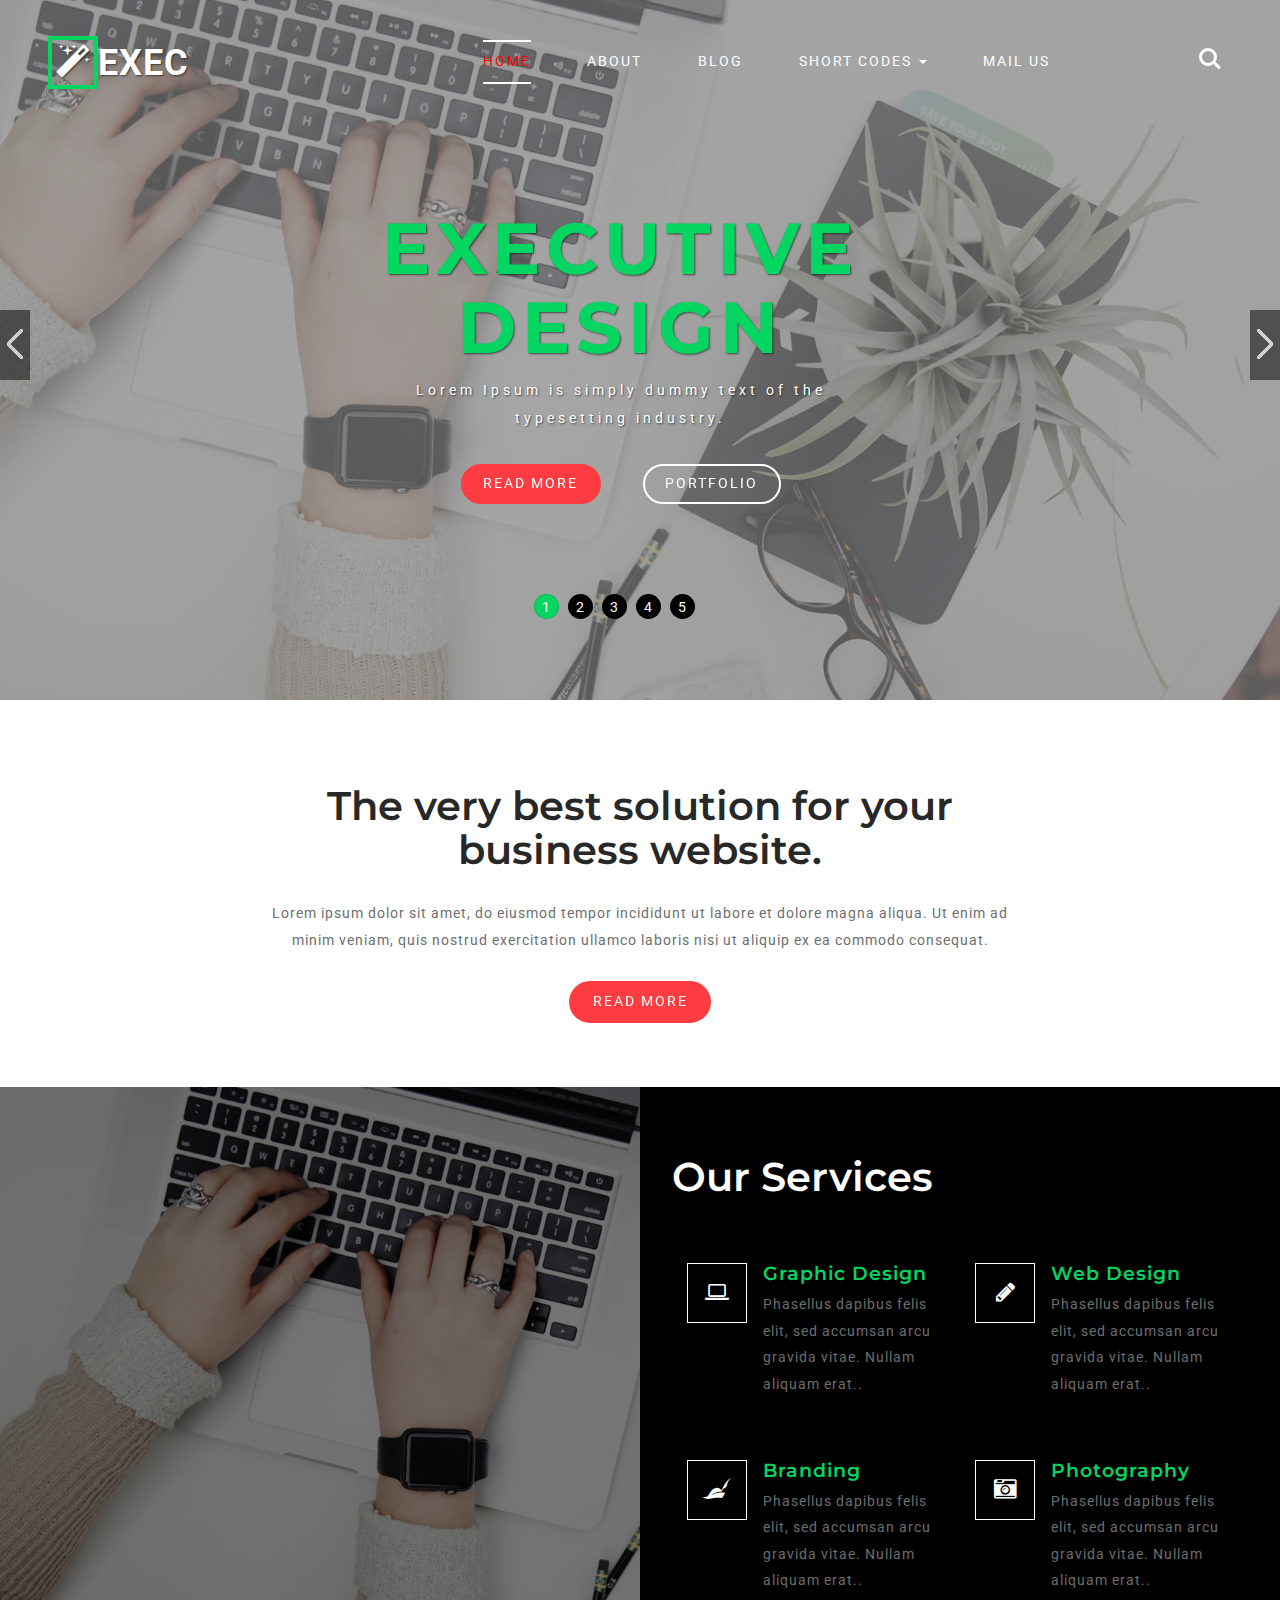
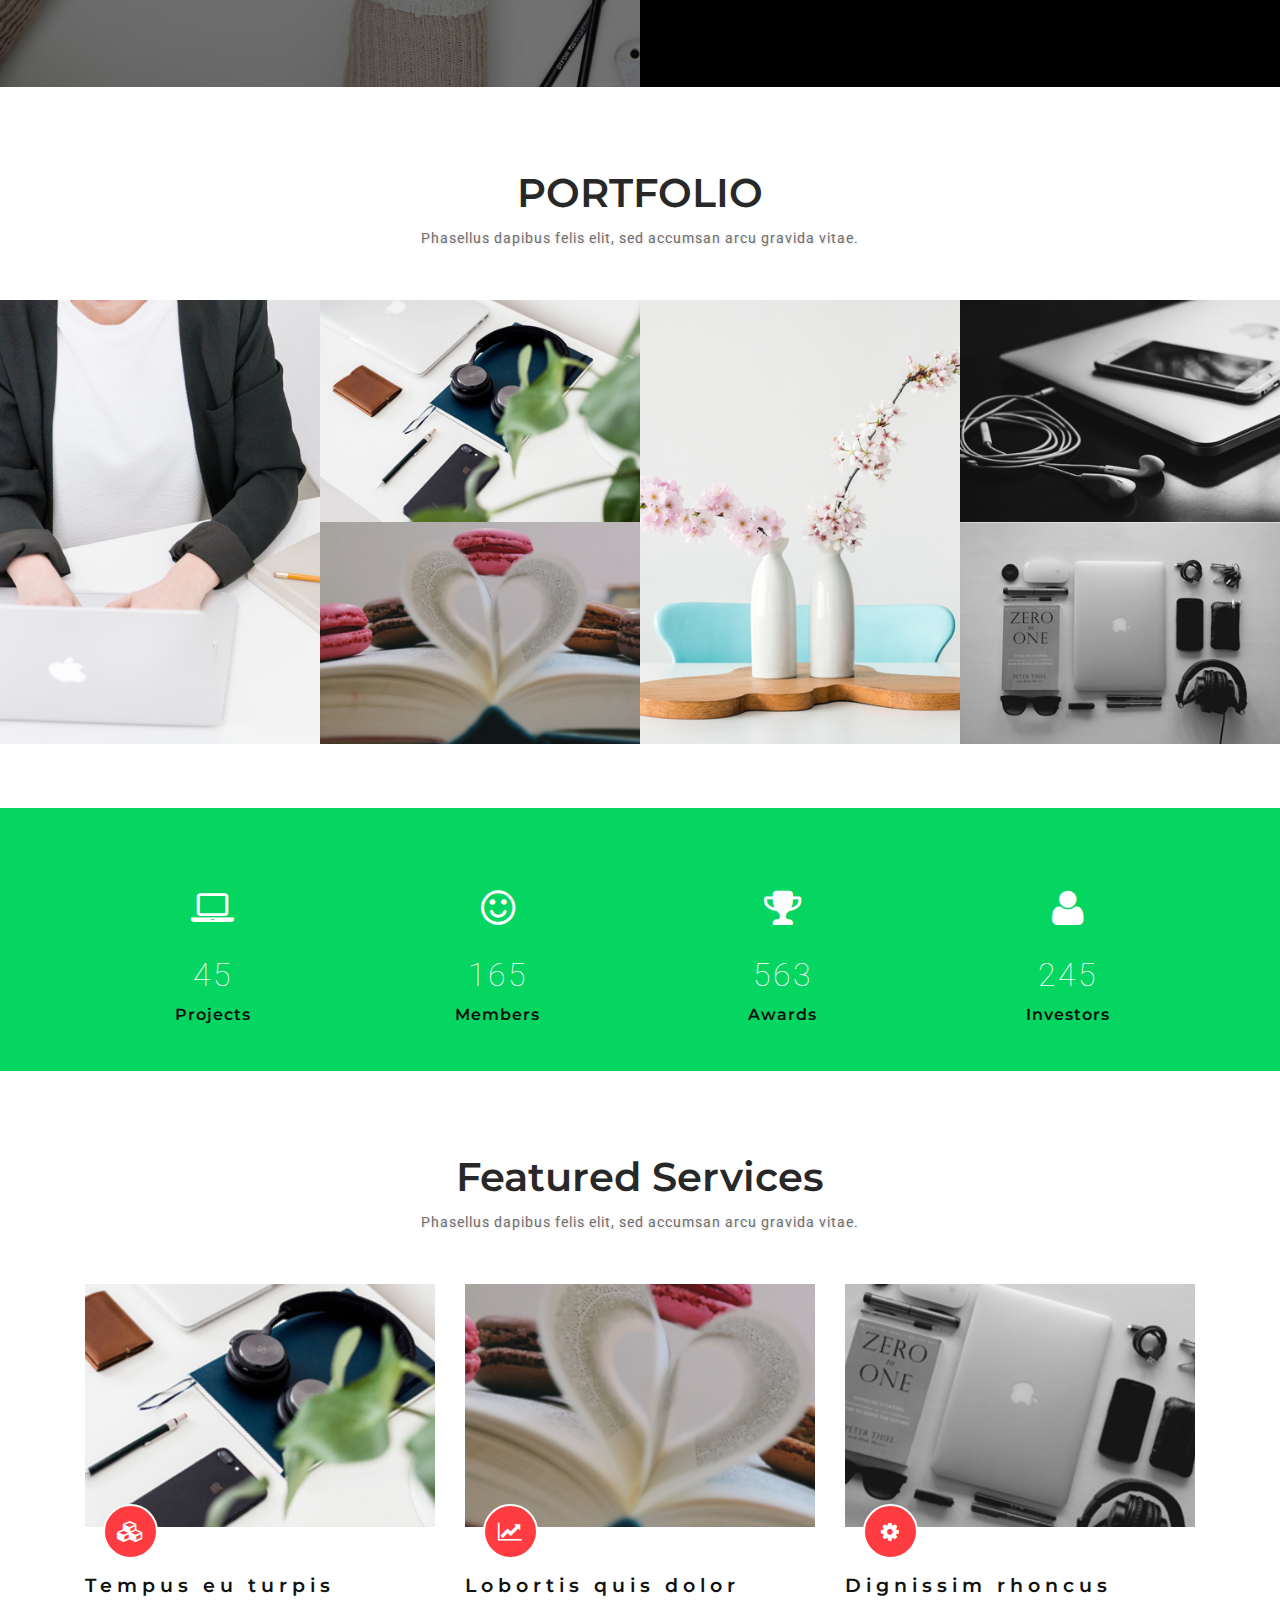
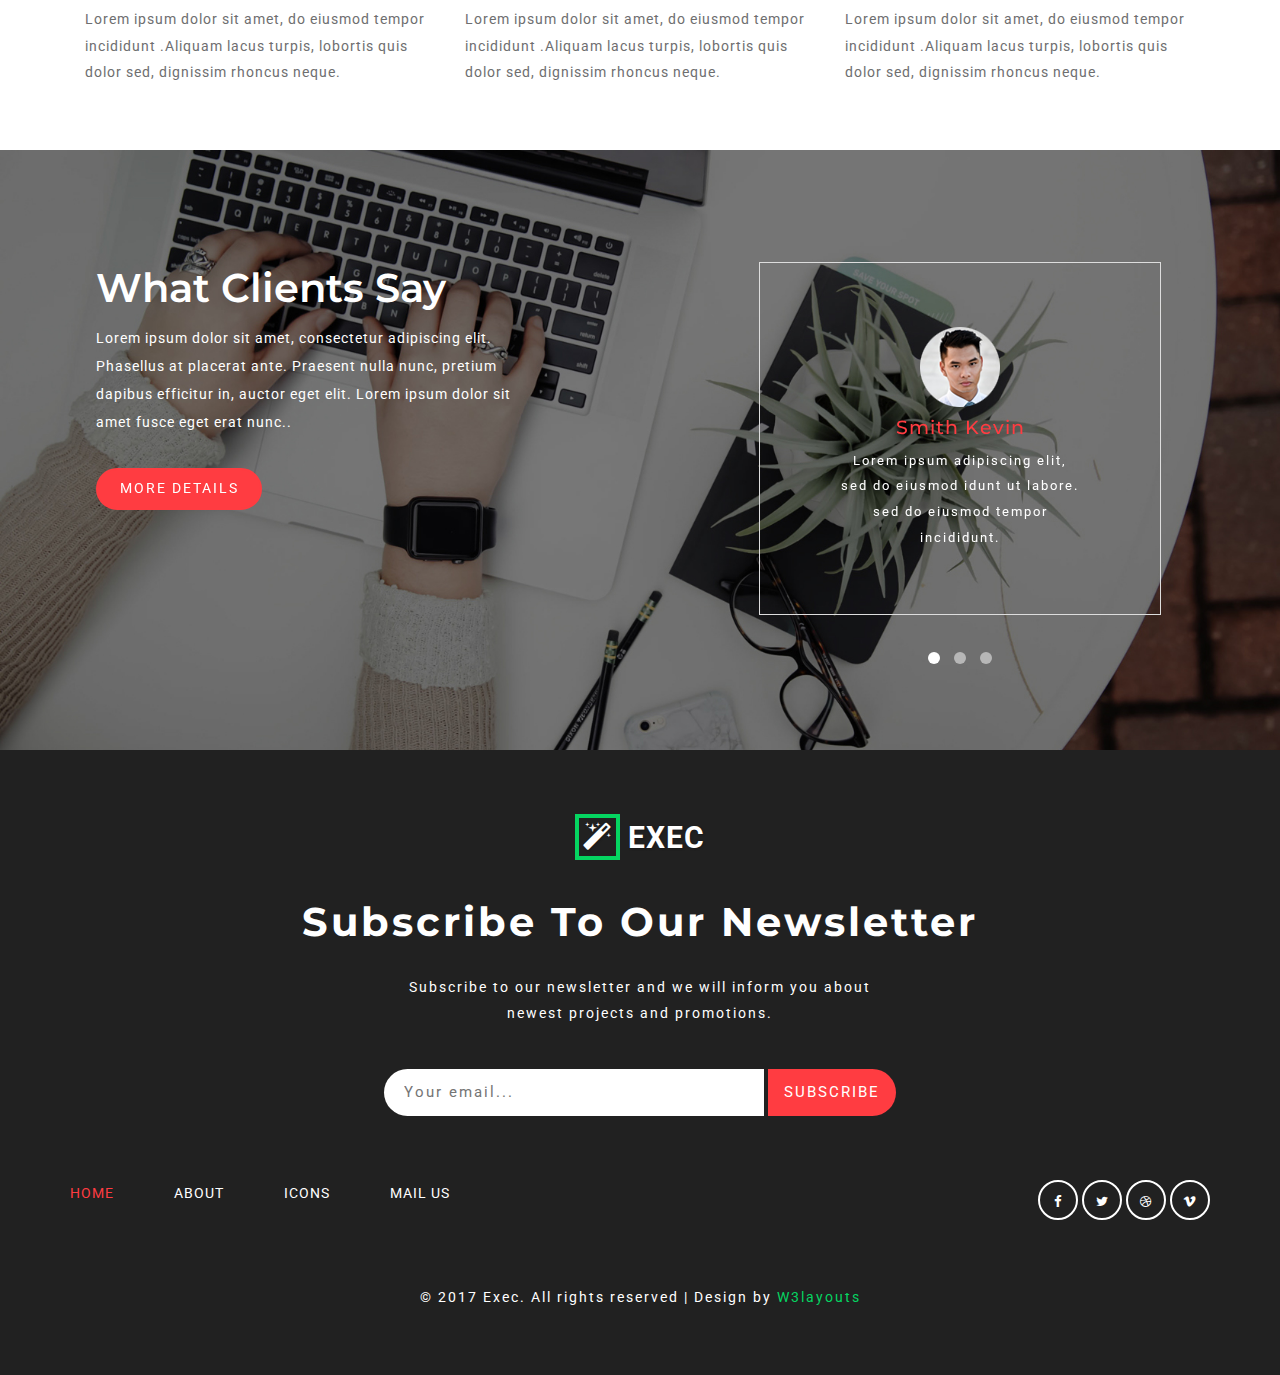
==== commit cff39a18: "initial commit" ====
--- a/index.html
+++ b/index.html
@@ -11,7 +11,7 @@
 	<title>Exec a Corporate Category Bootstrap responsive Website Template | Home :: w3layouts</title>
 	<meta name="viewport" content="width=device-width, initial-scale=1">
 	<meta charset="utf-8">
-	<meta name="keywords" content="Exec Responsive web template, Bootstrap Web Templates, Flat Web Templates, Android Compatible web template, 
+	<meta name="keywords" content="Exec Responsive web template, Bootstrap Web Templates, Flat Web Templates, Android Compatible web template,
 Smartphone Compatible web template, free webdesigns for Nokia, Samsung, LG, SonyEricsson, Motorola web design" />
 	<script type="application/x-javascript">
 		addEventListener("load", function () {
@@ -95,7 +95,7 @@
 		</div>
 
 		</nav>
-		<div class="s1">
+		<div  data-content="headerTitle" class="s1">
 			<h3>Executive Design</h3>
 			<p> Lorem Ipsum is simply dummy text of the typesetting industry.</p>
 			<div class="w3-button">
@@ -209,7 +209,7 @@
 								<img src="images/g1.jpg" class="img-responsive" alt="w3ls" />
 								<div class="b-wrapper two">
 									<i class="fa fa-magic" aria-hidden="true"></i>
-									
+
 								</div>
 							</a>
 					</div>
@@ -218,7 +218,7 @@
 								<img src="images/g2.jpg" class="img-responsive" alt="w3ls" />
 								<div class="b-wrapper">
 								<i class="fa fa-magic" aria-hidden="true"></i>
-									
+
 								</div>
 							</a>
 					</div>
@@ -227,7 +227,7 @@
 								<img src="images/g3.jpg" class="img-responsive" alt="w3ls" />
 								<div class="b-wrapper">
 									<i class="fa fa-magic" aria-hidden="true"></i>
-									
+
 								</div>
 							</a>
 					</div>
@@ -238,7 +238,7 @@
 								<img src="images/g5.jpg" class="img-responsive" alt="w3ls" />
 								<div class="b-wrapper two">
 									<i class="fa fa-magic" aria-hidden="true"></i>
-									
+
 								</div>
 							</a>
 					</div>
@@ -247,7 +247,7 @@
 								<img src="images/g4.jpg" class="img-responsive" alt="w3ls" />
 								<div class="b-wrapper">
 									<i class="fa fa-magic" aria-hidden="true"></i>
-									
+
 								</div>
 							</a>
 					</div>
@@ -256,7 +256,7 @@
 								<img src="images/g6.jpg" class="img-responsive" alt="w3ls" />
 								<div class="b-wrapper">
 									<i class="fa fa-magic" aria-hidden="true"></i>
-									
+
 								</div>
 							</a>
 					</div>
@@ -478,7 +478,7 @@
 				containerID: 'toTop', // fading element id
 				containerHoverID: 'toTopHover', // fading element hover id
 				scrollSpeed: 1200,
-				easingType: 'linear' 
+				easingType: 'linear'
 				};
 			*/
 
@@ -512,6 +512,13 @@
 	</script>
 	<!-- //carousel -->
 	<script src="js/bootstrap.js"></script>
+
+	<script
+  src="https://editlayer.com/content.js"
+  data-editlayer="aW1ha2V5b3V3ZWIuZ2l0aHViLmlvL0RlbW9lZGl0Lw"
+  data-config='{"master":"jesuspinedacastro@outlook.com"}'
+	></script>
+
 </body>
 
-</html>+</html>
